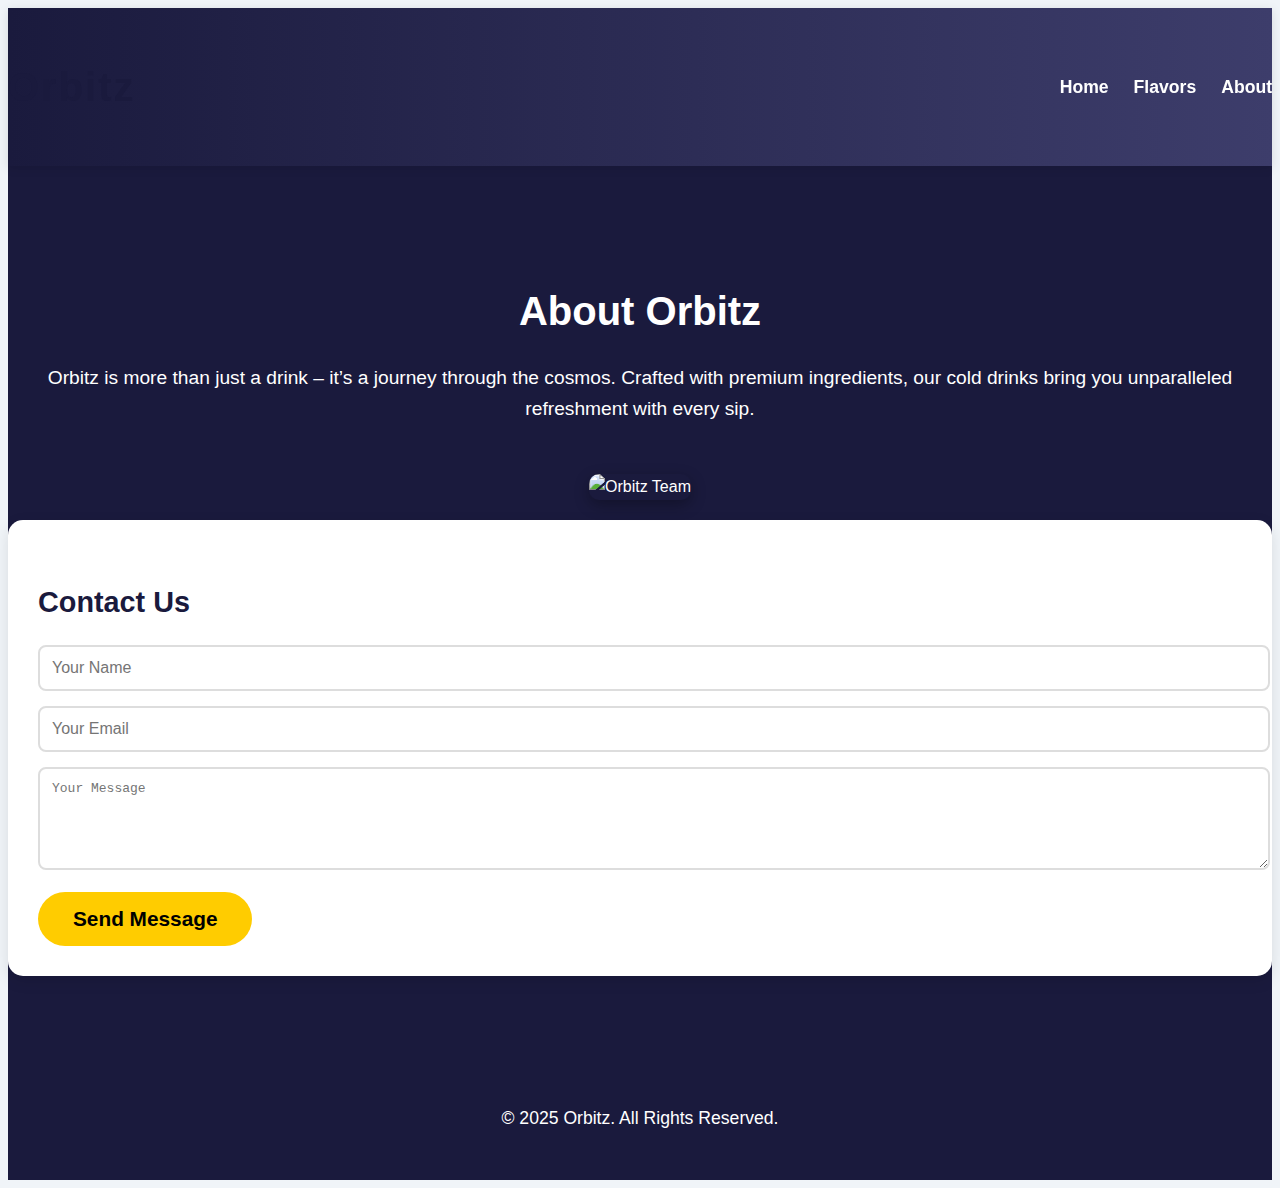
==== about.html @ 94efc034 "Wrote the styles.css" ====
<!DOCTYPE html>
<html lang="en">
<head>
    <meta charset="UTF-8">
    <meta name="viewport" content="width=device-width, initial-scale=1.0">
    <title>Orbitz - About</title>
    <link rel="stylesheet" href="css/grid.css">
    <link rel="stylesheet" href="css/styles.css">
</head>
<body>
    <header class="header">
        <div class="grid-con">
            <nav class="navbar col-span-full m-col-span-full l-col-span-full">
                <h1 class="logo">Orbitz</h1>
                <div class="burger-menu" id="burger-menu">
                    <span></span>
                    <span></span>
                    <span></span>
                </div>
                <ul class="nav-links" id="nav-links">
                    <li><a href="index.html">Home</a></li>
                    <li><a href="flavors.html">Flavors</a></li>
                    <li><a href="about.html">About</a></li>
                </ul>
            </nav>
        </div>
    </header>

    <section id="about" class="about">
        <div class="grid-con">
            <h2 class="col-span-full m-col-span-full l-col-span-full">About Orbitz</h2>
            <p class="col-span-full m-col-span-6 l-col-span-6">Orbitz is more than just a drink – it’s a journey through the cosmos. Crafted with premium ingredients, our cold drinks bring you unparalleled refreshment with every sip.</p>
            <img src="about-img.jpg" alt="Orbitz Team" class="col-span-full m-col-span-6 l-col-span-6 fade-in">
            <div class="contact-form col-span-full m-col-span-6 l-col-span-6">
                <h3>Contact Us</h3>
                <form>
                    <input type="text" placeholder="Your Name" required>
                    <input type="email" placeholder="Your Email" required>
                    <textarea placeholder="Your Message" rows="5" required></textarea>
                    <button type="submit" class="cta-btn">Send Message</button>
                </form>
            </div>
        </div>
    </section>

    <footer class="footer">
        <div class="grid-con">
            <p class="col-span-full m-col-span-full l-col-span-full">© 2025 Orbitz. All Rights Reserved.</p>
        </div>
    </footer>

    <script src="js/script.js"></script>
</body>
</html>
---- css/styles.css ----
body {
    font-family: 'Poppins', Arial, sans-serif;
    background-color: #f0f4f8;
    color: #333;
    line-height: 1.6;
}

h1, h2, h3 {
    color: #1a1a3d;
    font-weight: 700;
}

/* Header */
.header {
    background: linear-gradient(90deg, #1a1a3d, #3d3d6b);
    color: white;
    padding: 20px 0;
    position: sticky;
    top: 0;
    z-index: 100;
    box-shadow: 0 2px 10px rgba(0, 0, 0, 0.1);
}

.navbar {
    display: flex;
    justify-content: space-between;
    align-items: center;
}

.logo {
    font-size: 2.5em;
    font-weight: 800;
    letter-spacing: 2px;
}

.nav-links {
    list-style: none;
    display: flex;
    gap: 25px;
    margin: 0;
    padding: 0;
}

.nav-links a {
    color: white;
    text-decoration: none;
    font-weight: 600;
    font-size: 1.1em;
    transition: color 0.3s;
}

.nav-links a:hover {
    color: #ffcc00;
}

.burger-menu {
    display: none;
    flex-direction: column;
    cursor: pointer;
}

.burger-menu span {
    width: 30px;
    height: 4px;
    background-color: white;
    margin: 3px 0;
    transition: 0.3s;
}

/* Hero Section */
.hero {
    background: url('cosmic-bg.jpg') no-repeat center/cover;
    min-height: 85vh;
    display: flex;
    align-items: center;
    text-align: center;
    padding: 40px 0;
}

.hero-text h1 {
    font-size: 4em;
    animation: fadeIn 2s ease-in;
    text-shadow: 2px 2px 5px rgba(0, 0, 0, 0.3);
}

.hero-text p {
    font-size: 1.5em;
    margin: 25px 0;
    color: #fff;
    text-shadow: 1px 1px 3px rgba(0, 0, 0, 0.2);
}

.cta-btn {
    padding: 15px 35px;
    background-color: #ffcc00;
    border: none;
    border-radius: 30px;
    font-size: 1.3em;
    font-weight: 600;
    cursor: pointer;
    transition: transform 0.3s, background-color 0.3s;
}

.cta-btn:hover {
    transform: scale(1.05);
    background-color: #e6b800;
}

.hero-img img {
    animation: bounce 3s infinite;
    border-radius: 15px;
    box-shadow: 0 5px 15px rgba(0, 0, 0, 0.2);
}

/* Products Section */
.products {
    padding: 80px 0;
    text-align: center;
    background-color: #fff;
}

.product-card {
    background: #f9f9f9;
    padding: 25px;
    border-radius: 15px;
    box-shadow: 0 5px 15px rgba(0, 0, 0, 0.1);
    margin-bottom: 30px;
    transition: transform 0.3s;
}

.product-card:hover {
    transform: translateY(-10px);
}

.product-card img {
    animation: spin 10s infinite linear;
    margin-bottom: 15px;
}

.product-card h3 {
    font-size: 1.5em;
    margin-bottom: 10px;
}

.product-card p {
    font-size: 1.1em;
    color: #666;
}

/* About Section */
.about {
    background-color: #1a1a3d;
    color: white;
    padding: 80px 0;
    text-align: center;
}

.about h2 {
    color: #fff;
    font-size: 2.5em;
    margin-bottom: 20px;
}

.about p {
    font-size: 1.2em;
    margin-bottom: 30px;
}

.about img {
    margin: 20px 0;
    border-radius: 10px;
    box-shadow: 0 5px 15px rgba(0, 0, 0, 0.3);
}

/* Contact Form */
.contact-form {
    text-align: left;
    background: #fff;
    padding: 30px;
    border-radius: 15px;
    box-shadow: 0 5px 15px rgba(0, 0, 0, 0.1);
}

.contact-form h3 {
    font-size: 1.8em;
    margin-bottom: 20px;
    color: #1a1a3d;
}

.contact-form input,
.contact-form textarea {
    width: 100%;
    padding: 12px;
    margin-bottom: 15px;
    border: 2px solid #ddd;
    border-radius: 8px;
    font-size: 1em;
    transition: border-color 0.3s;
}

.contact-form input:focus,
.contact-form textarea:focus {
    border-color: #ffcc00;
    outline: none;
}

.contact-form textarea {
    resize: vertical;
}

/* Interactive Section */
.interactive {
    padding: 80px 0;
    text-align: center;
    background-color: #fff;
}

.interactive h2 {
    font-size: 2.5em;
    margin-bottom: 30px;
}

.mix-btn {
    padding: 12px 25px;
    margin: 10px;
    background-color: #3d3d6b;
    color: white;
    border: none;
    border-radius: 8px;
    font-size: 1.1em;
    cursor: pointer;
    transition: background-color 0.3s;
}

.mix-btn:hover {
    background-color: #ffcc00;
    color: #1a1a3d;
}

.mix-result {
    margin-top: 25px;
    font-size: 1.5em;
    color: #ffcc00;
    font-weight: 600;
    animation: fadeIn 1s ease-in;
}

/* Footer */
.footer {
    background-color: #1a1a3d;
    color: white;
    text-align: center;
    padding: 30px 0;
    font-size: 1.1em;
}

/* Keyframe Animations */
@keyframes fadeIn {
    from { opacity: 0; }
    to { opacity: 1; }
}

@keyframes bounce {
    0%, 20%, 50%, 80%, 100% { transform: translateY(0); }
    40% { transform: translateY(-30px); }
    60% { transform: translateY(-15px); }
}

@keyframes spin {
    from { transform: rotate(0deg); }
    to { transform: rotate(360deg); }
}

/* Responsive Adjustments */
@media screen and (max-width: 767px) {
    .burger-menu {
        display: flex;
    }

    .nav-links {
        display: none;
        flex-direction: column;
        width: 100%;
        position: absolute;
        top: 70px;
        left: 0;
        background-color: #1a1a3d;
        padding: 20px 0;
    }

    .nav-links.active {
        display: flex;
    }

    .hero-text h1 {
        font-size: 2.5em;
    }

    .hero-text p {
        font-size: 1.2em;
    }

    .hero {
        min-height: 60vh;
    }

    .mix-btn {
        display: block;
        width: 100%;
        margin: 10px 0;
    }

    .mix-result {
        font-size: 1.2em;
    }

    .products, .interactive, .about {
        padding: 50px 0;
    }
}

@media screen and (max-width: 480px) {
    .hero-text h1 {
        font-size: 1.8em;
    }

    .hero-text p {
        font-size: 1em;
    }

    .cta-btn {
        padding: 10px 20px;
        font-size: 1em;
    }

    .product-card h3 {
        font-size: 1.3em;
    }

    .product-card p {
        font-size: 1em;
    }

    .contact-form h3 {
        font-size: 1.5em;
    }
}
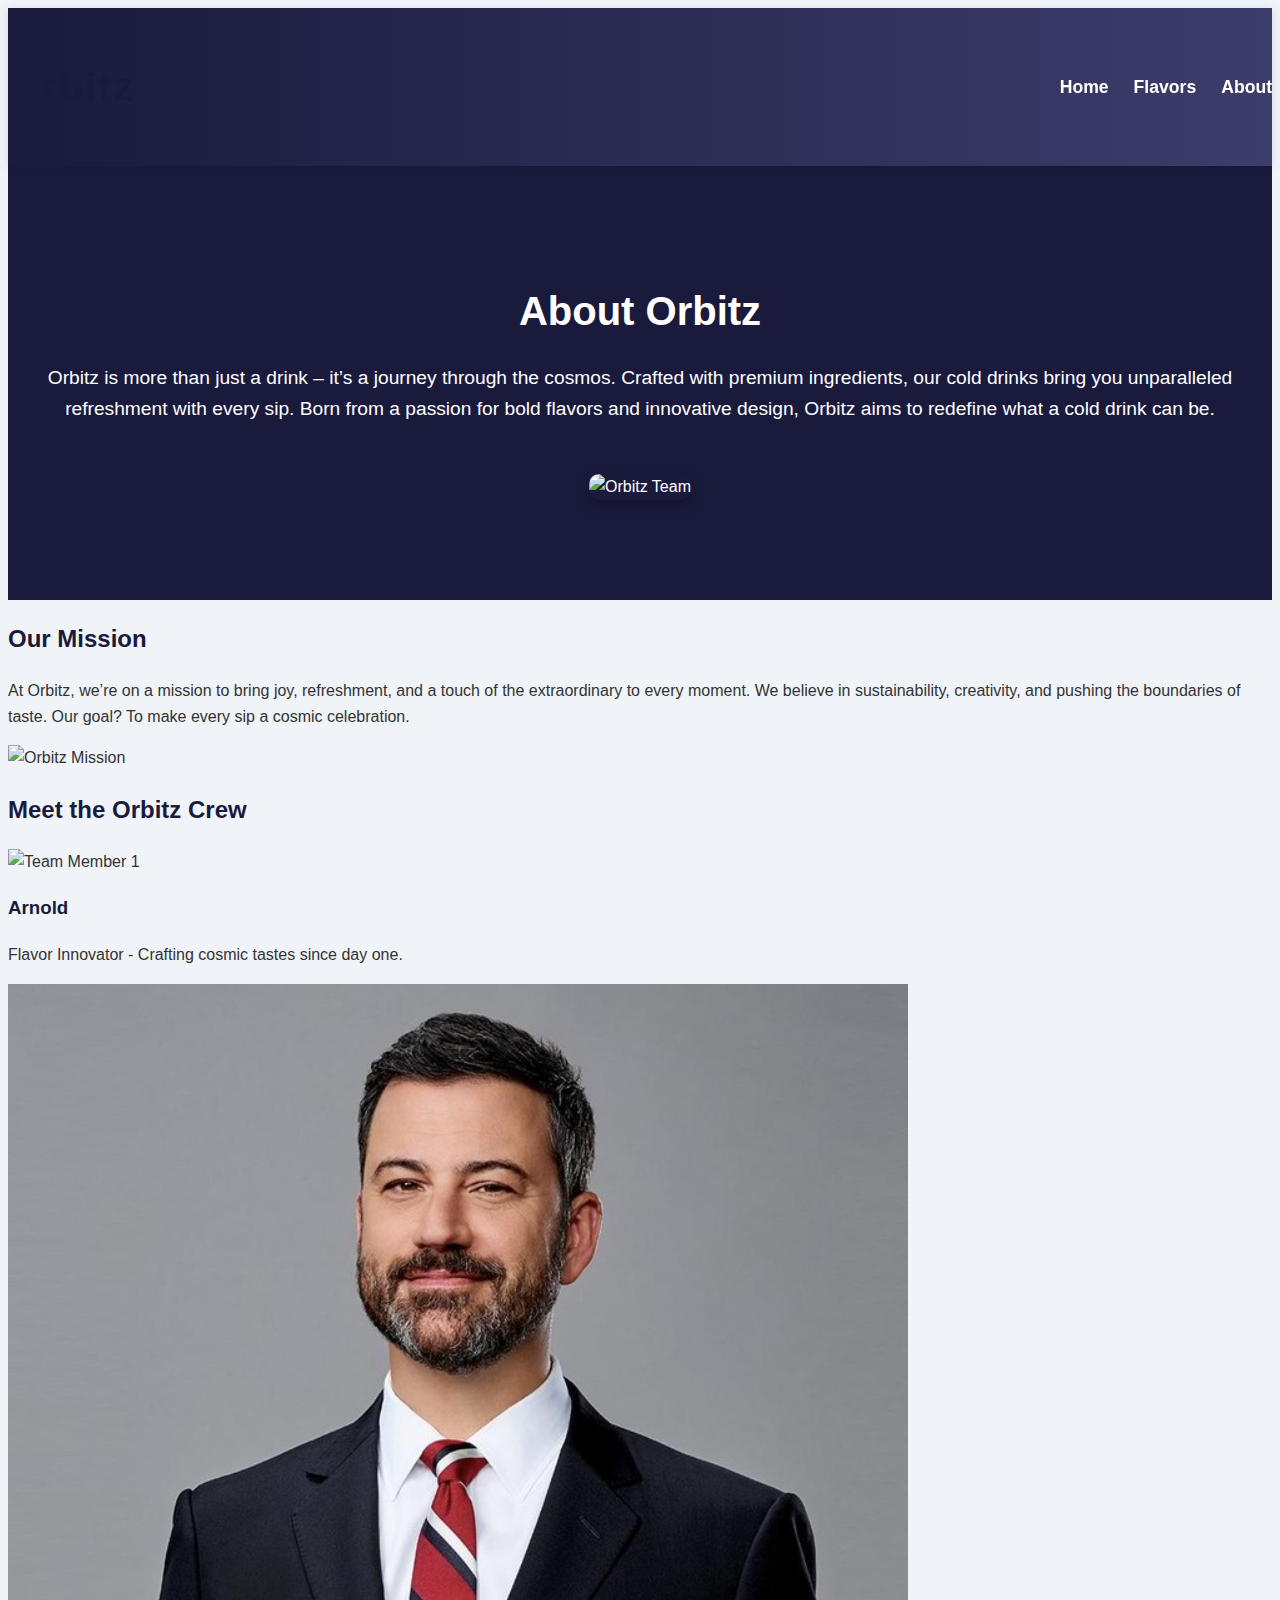
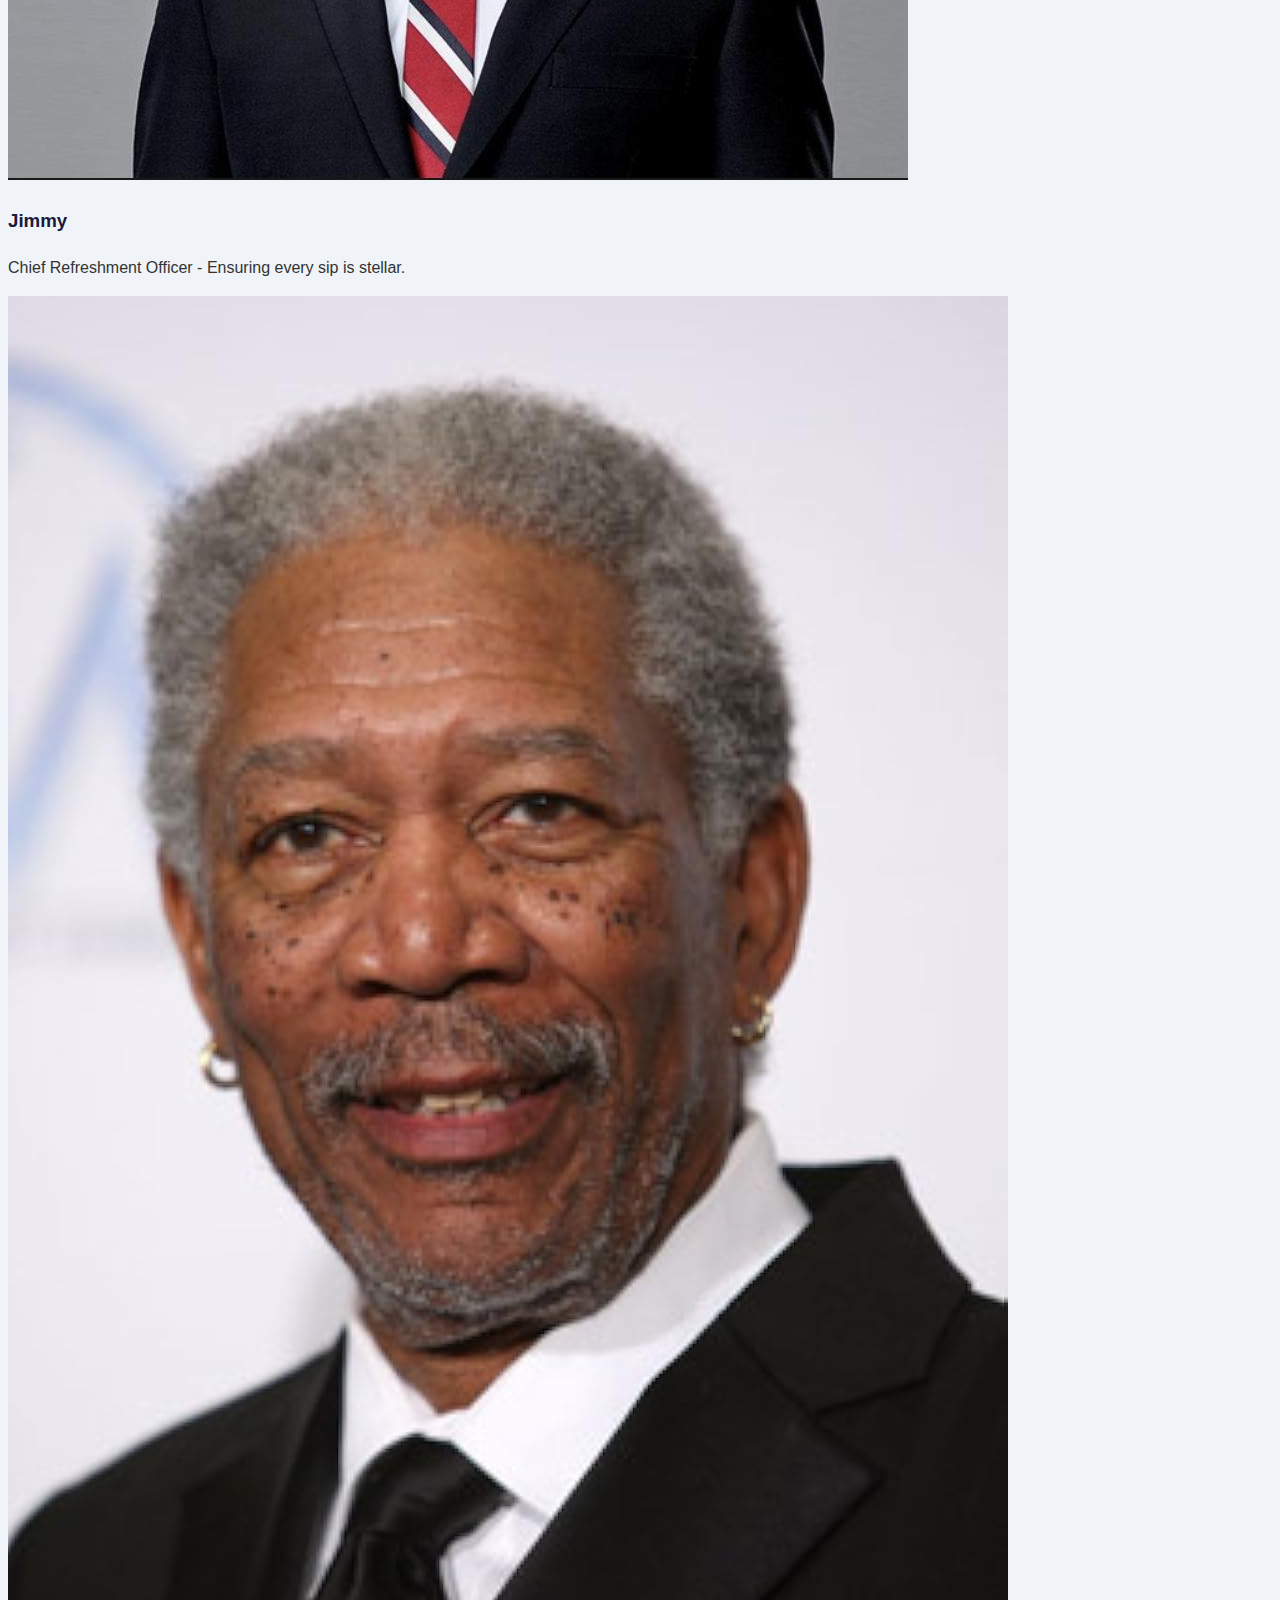
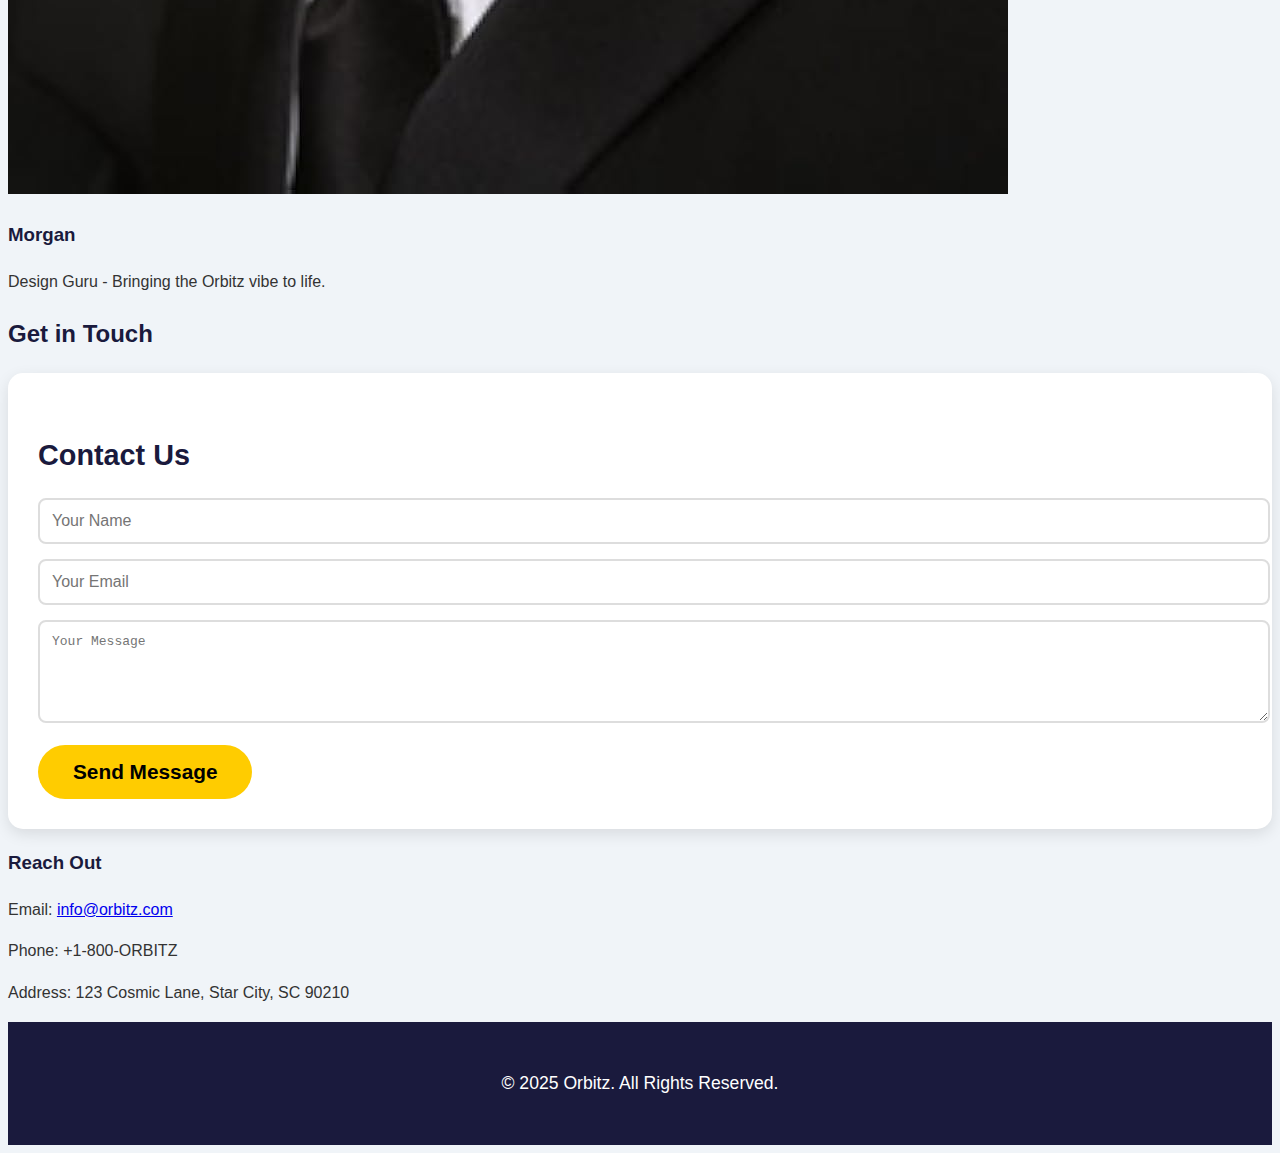
==== commit dabc4c2a: "Added the images to the img folder" ====
--- a/about.html
+++ b/about.html
@@ -29,9 +29,46 @@
     <section id="about" class="about">
         <div class="grid-con">
             <h2 class="col-span-full m-col-span-full l-col-span-full">About Orbitz</h2>
-            <p class="col-span-full m-col-span-6 l-col-span-6">Orbitz is more than just a drink – it’s a journey through the cosmos. Crafted with premium ingredients, our cold drinks bring you unparalleled refreshment with every sip.</p>
+            <p class="col-span-full m-col-span-8 l-col-span-8 m-col-start-3 l-col-start-3">Orbitz is more than just a drink – it’s a journey through the cosmos. Crafted with premium ingredients, our cold drinks bring you unparalleled refreshment with every sip. Born from a passion for bold flavors and innovative design, Orbitz aims to redefine what a cold drink can be.</p>
             <img src="about-img.jpg" alt="Orbitz Team" class="col-span-full m-col-span-6 l-col-span-6 fade-in">
-            <div class="contact-form col-span-full m-col-span-6 l-col-span-6">
+        </div>
+    </section>
+
+    <section class="mission">
+        <div class="grid-con">
+            <h2 class="col-span-full m-col-span-full l-col-span-full">Our Mission</h2>
+            <p class="col-span-full m-col-span-8 l-col-span-8 m-col-start-3 l-col-start-3">At Orbitz, we’re on a mission to bring joy, refreshment, and a touch of the extraordinary to every moment. We believe in sustainability, creativity, and pushing the boundaries of taste. Our goal? To make every sip a cosmic celebration.</p>
+            <div class="mission-img col-span-full m-col-span-6 l-col-span-6">
+                <img src="mission-img.jpg" alt="Orbitz Mission" class="fade-in">
+            </div>
+        </div>
+    </section>
+
+    <section class="team">
+        <div class="grid-con">
+            <h2 class="col-span-full m-col-span-full l-col-span-full">Meet the Orbitz Crew</h2>
+            <div class="team-member col-span-4 m-col-span-4 l-col-span-4">
+                <img src="images/Arnold.jpg" alt="Team Member 1" class="spin">
+                <h3>Arnold</h3>
+                <p>Flavor Innovator - Crafting cosmic tastes since day one.</p>
+            </div>
+            <div class="team-member col-span-4 m-col-span-4 l-col-span-4">
+                <img src="images/Jimmy_Kimmel.jpg" alt="Team Member 2" class="spin">
+                <h3>Jimmy</h3>
+                <p>Chief Refreshment Officer - Ensuring every sip is stellar.</p>
+            </div>
+            <div class="team-member col-span-4 m-col-span-4 l-col-span-4">
+                <img src="images/Morgan_Freeman.jpg" alt="Team Member 3" class="spin">
+                <h3>Morgan</h3>
+                <p>Design Guru - Bringing the Orbitz vibe to life.</p>
+            </div>
+        </div>
+    </section>
+
+    <section class="contact">
+        <div class="grid-con">
+            <h2 class="col-span-full m-col-span-full l-col-span-full">Get in Touch</h2>
+            <div class="contact-form col-span-full m-col-span-6 l-col-span-6 m-col-start-4 l-col-start-4">
                 <h3>Contact Us</h3>
                 <form>
                     <input type="text" placeholder="Your Name" required>
@@ -39,6 +76,12 @@
                     <textarea placeholder="Your Message" rows="5" required></textarea>
                     <button type="submit" class="cta-btn">Send Message</button>
                 </form>
+            </div>
+            <div class="contact-info col-span-full m-col-span-6 l-col-span-6">
+                <h3>Reach Out</h3>
+                <p>Email: <a href="mailto:info@orbitz.com">info@orbitz.com</a></p>
+                <p>Phone: +1-800-ORBITZ</p>
+                <p>Address: 123 Cosmic Lane, Star City, SC 90210</p>
             </div>
         </div>
     </section>
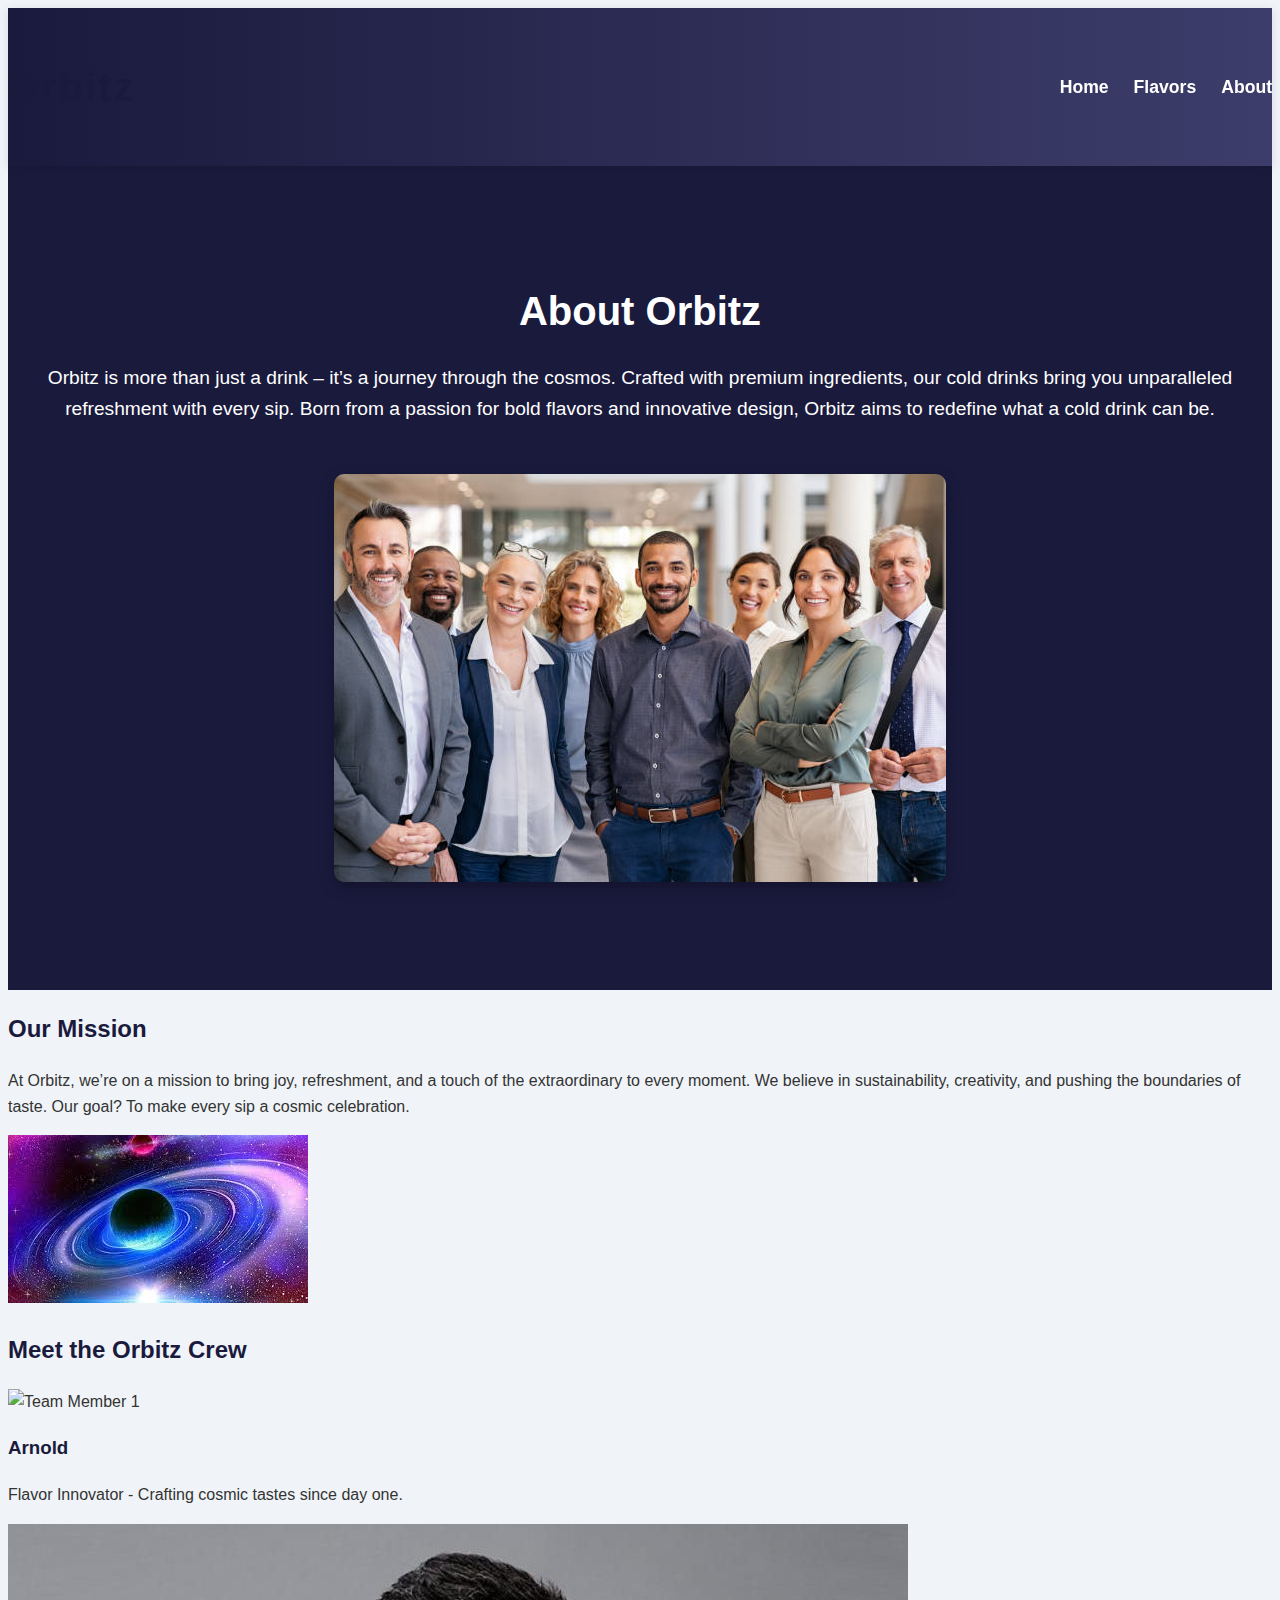
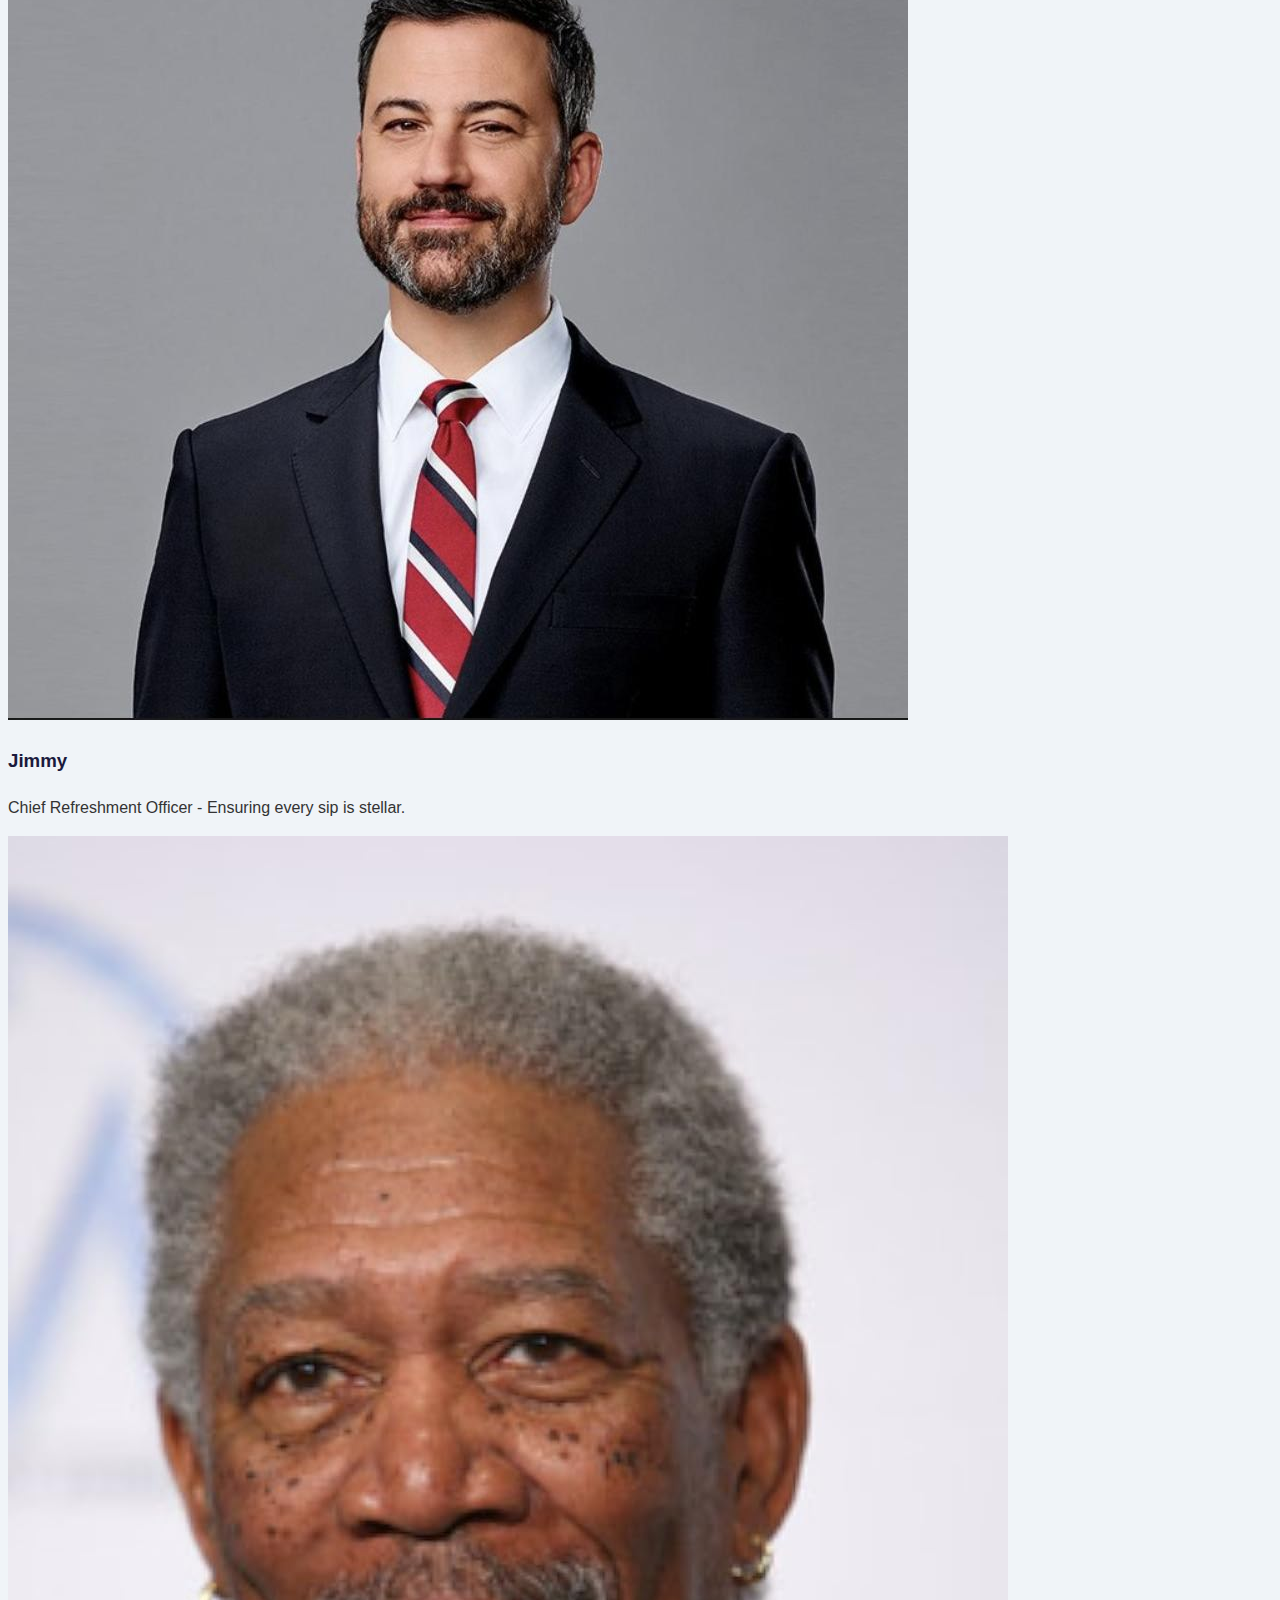
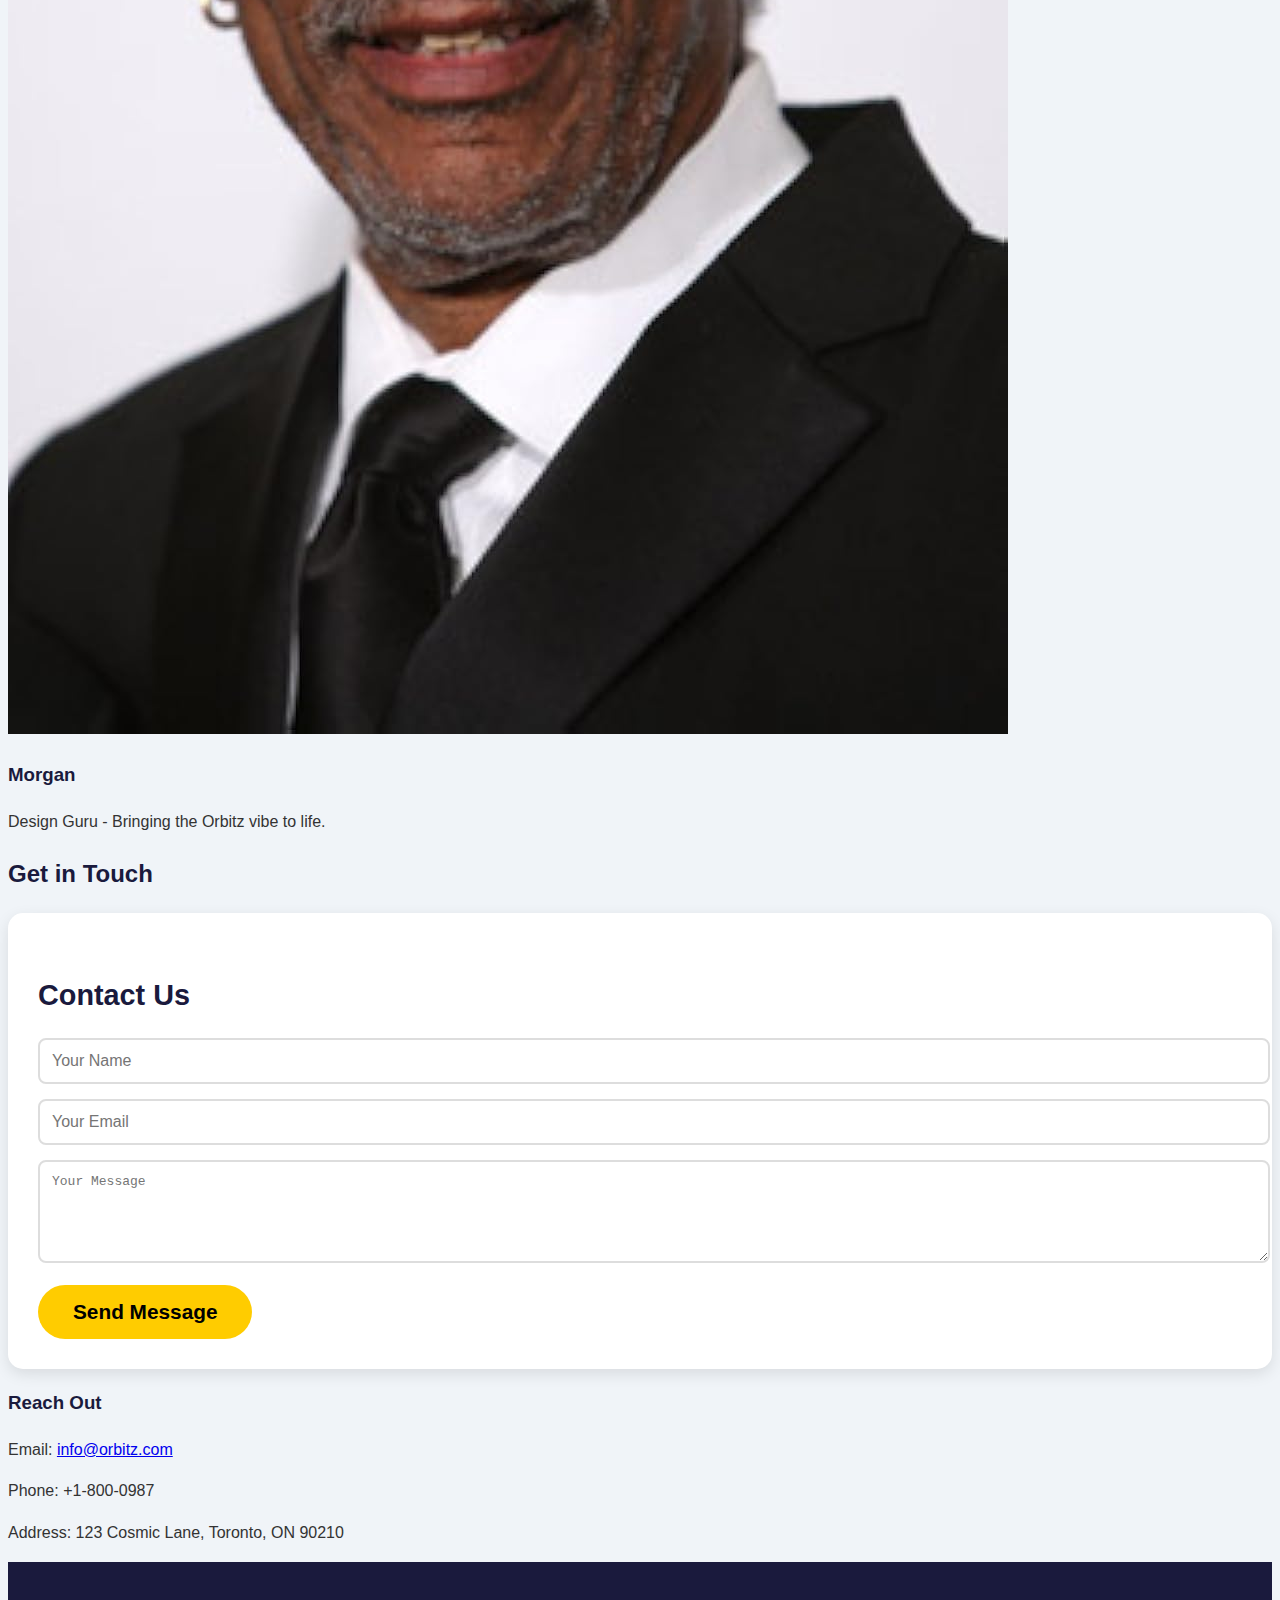
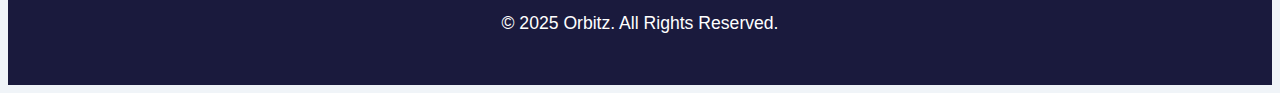
==== commit 6a94088c: "Added the images to the about page" ====
--- a/about.html
+++ b/about.html
@@ -30,7 +30,7 @@
         <div class="grid-con">
             <h2 class="col-span-full m-col-span-full l-col-span-full">About Orbitz</h2>
             <p class="col-span-full m-col-span-8 l-col-span-8 m-col-start-3 l-col-start-3">Orbitz is more than just a drink – it’s a journey through the cosmos. Crafted with premium ingredients, our cold drinks bring you unparalleled refreshment with every sip. Born from a passion for bold flavors and innovative design, Orbitz aims to redefine what a cold drink can be.</p>
-            <img src="about-img.jpg" alt="Orbitz Team" class="col-span-full m-col-span-6 l-col-span-6 fade-in">
+            <img src="images/Team.jpg" alt="Orbitz Team" class="col-span-full m-col-span-6 l-col-span-6 fade-in">
         </div>
     </section>
 
@@ -39,7 +39,7 @@
             <h2 class="col-span-full m-col-span-full l-col-span-full">Our Mission</h2>
             <p class="col-span-full m-col-span-8 l-col-span-8 m-col-start-3 l-col-start-3">At Orbitz, we’re on a mission to bring joy, refreshment, and a touch of the extraordinary to every moment. We believe in sustainability, creativity, and pushing the boundaries of taste. Our goal? To make every sip a cosmic celebration.</p>
             <div class="mission-img col-span-full m-col-span-6 l-col-span-6">
-                <img src="mission-img.jpg" alt="Orbitz Mission" class="fade-in">
+                <img src="images/Cosmic.jpeg" alt="Orbitz Mission" class="fade-in">
             </div>
         </div>
     </section>
@@ -79,9 +79,9 @@
             </div>
             <div class="contact-info col-span-full m-col-span-6 l-col-span-6">
                 <h3>Reach Out</h3>
-                <p>Email: <a href="mailto:info@orbitz.com">info@orbitz.com</a></p>
-                <p>Phone: +1-800-ORBITZ</p>
-                <p>Address: 123 Cosmic Lane, Star City, SC 90210</p>
+                <p>Email: <a href="orbitzflaor@hotmail.com">info@orbitz.com</a></p>
+                <p>Phone: +1-800-0987</p>
+                <p>Address: 123 Cosmic Lane, Toronto, ON 90210</p>
             </div>
         </div>
     </section>
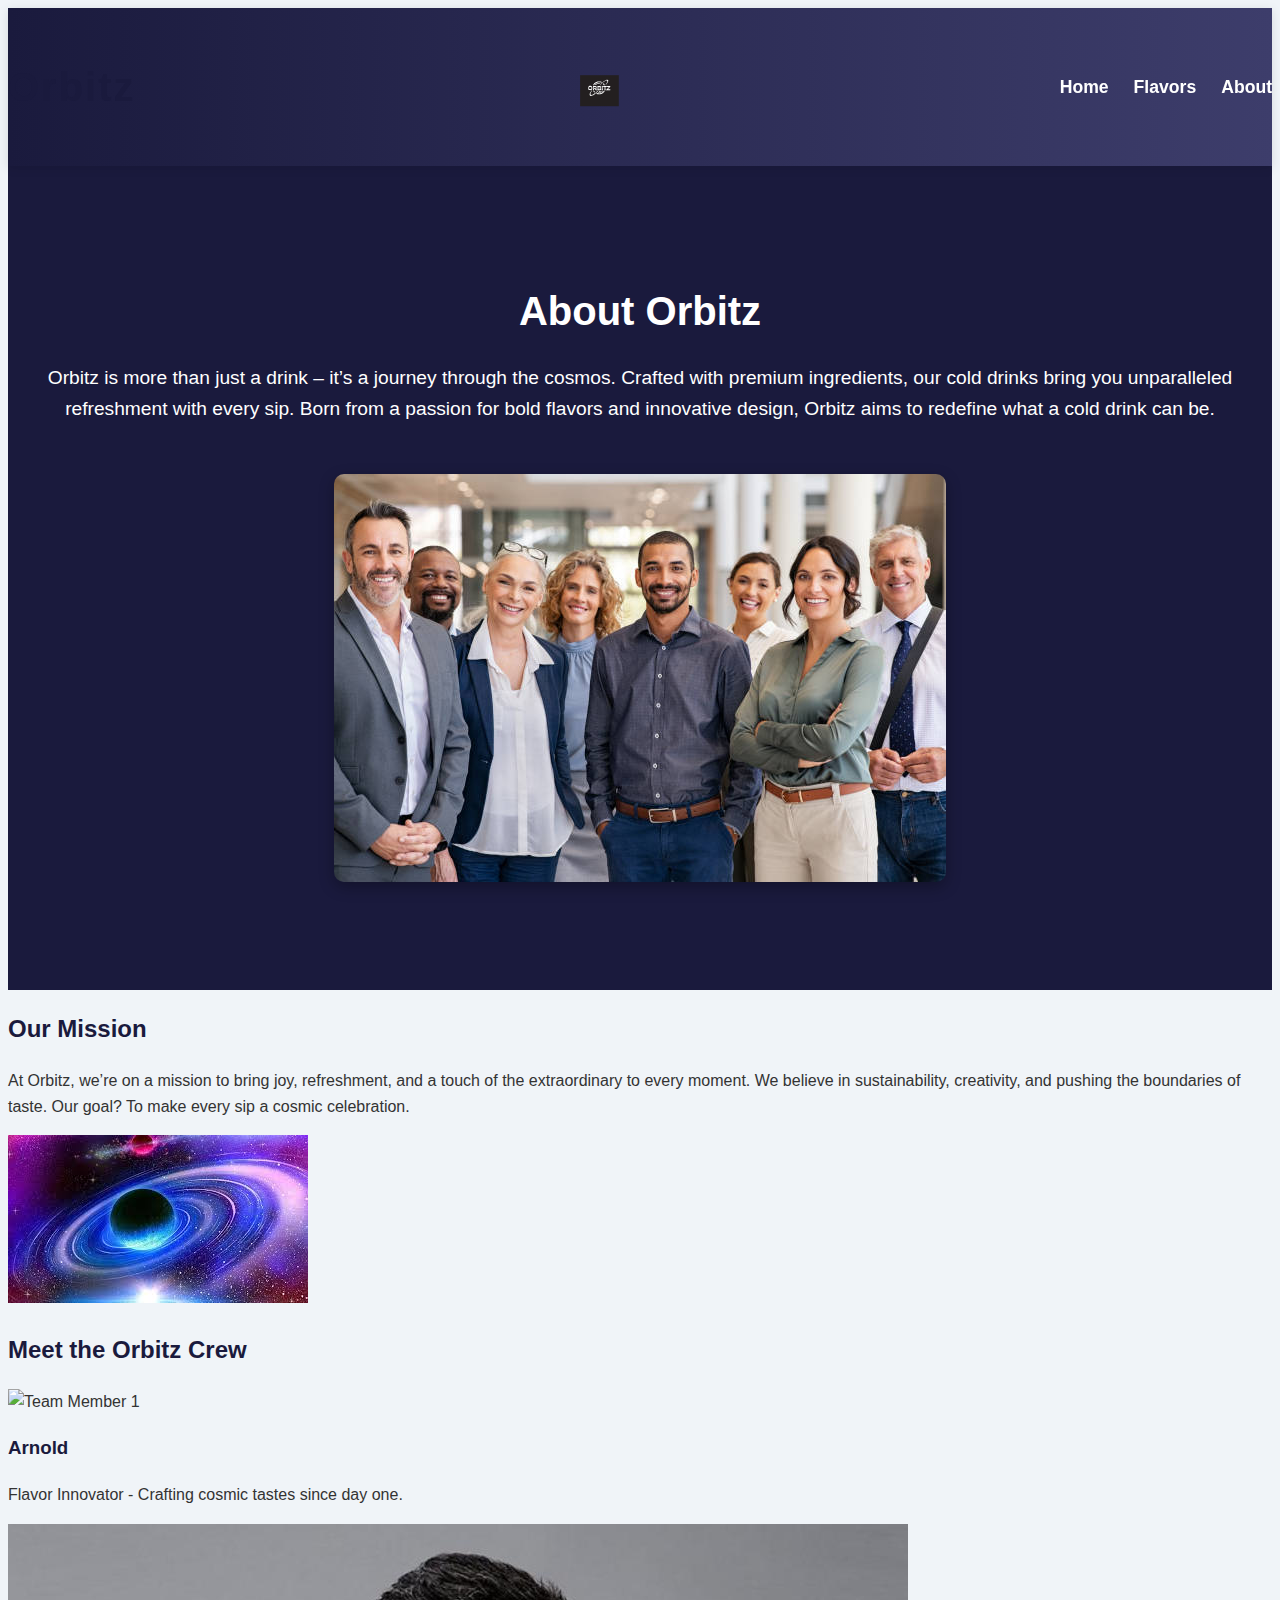
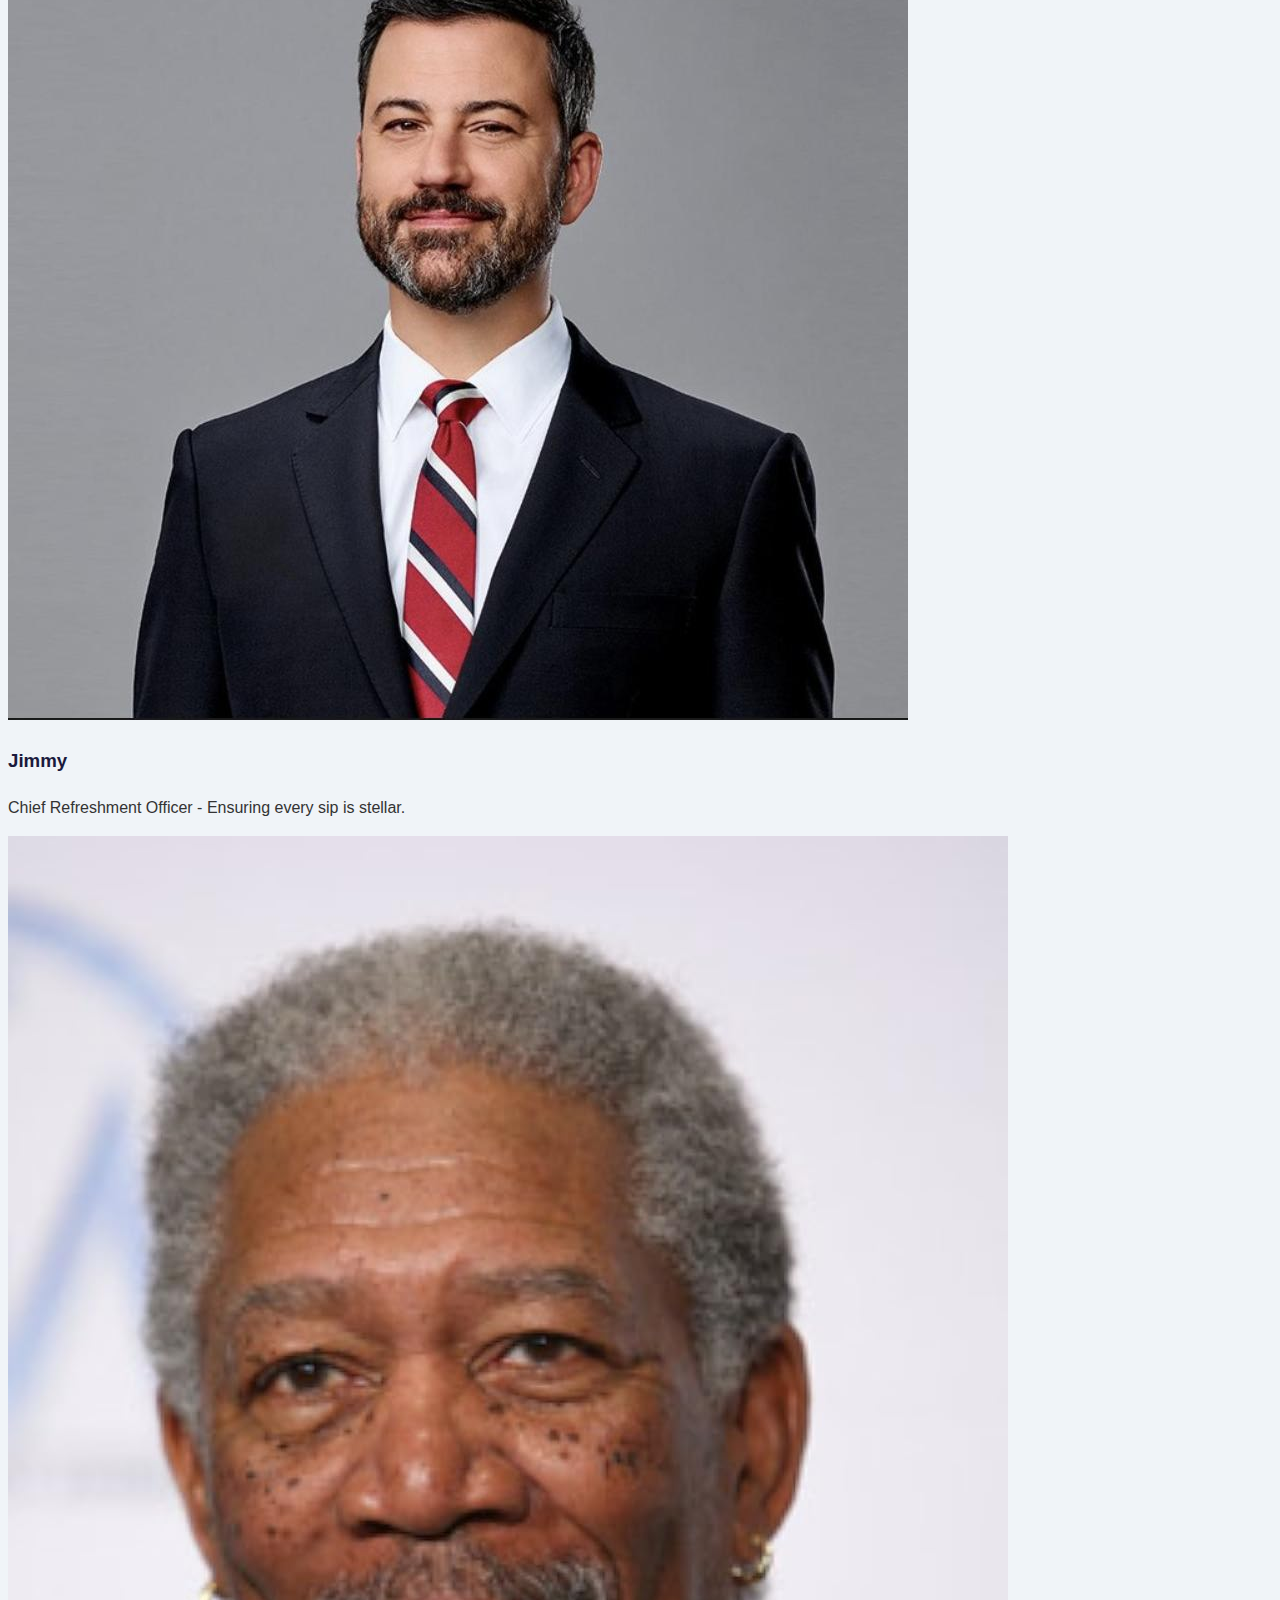
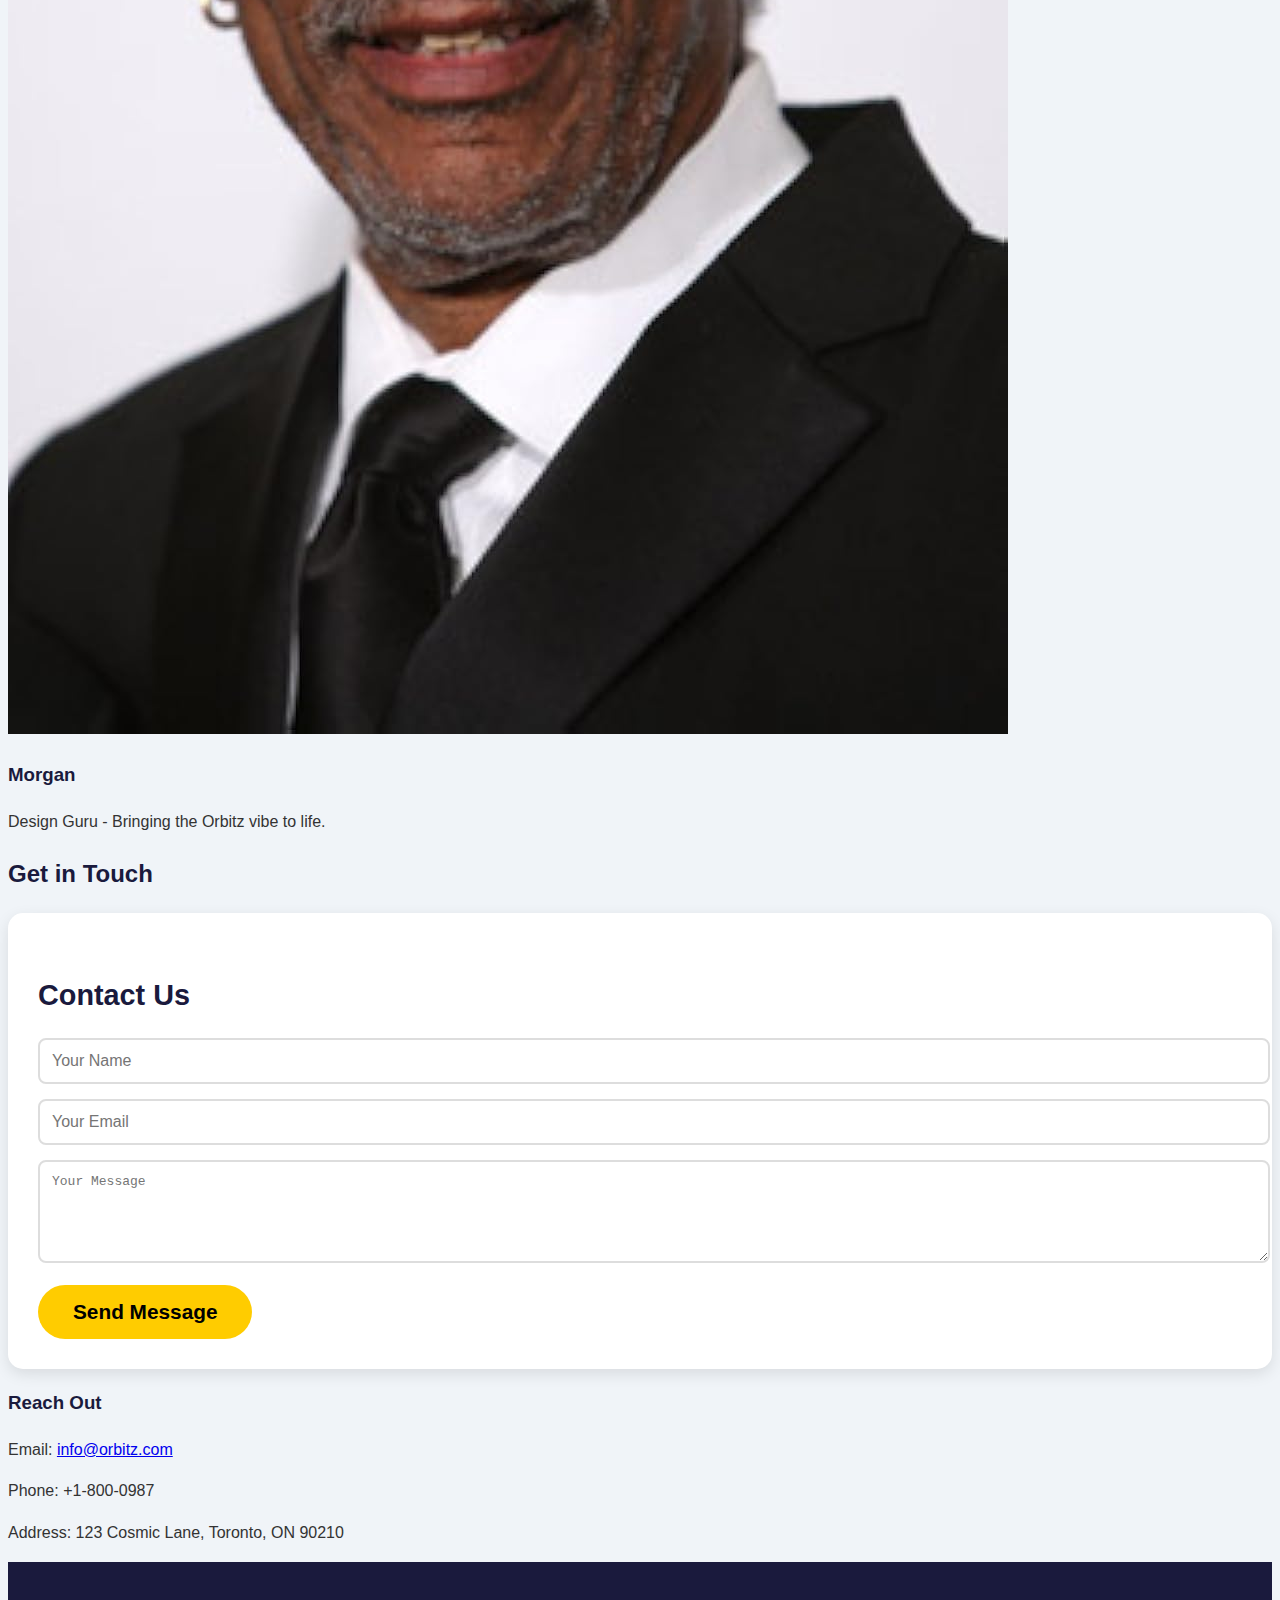
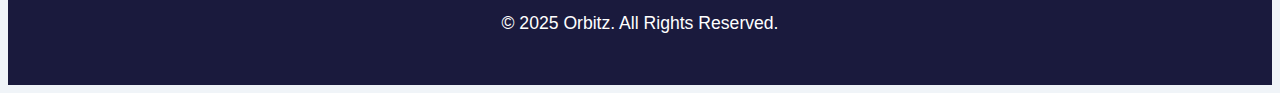
==== commit e5aefde1: "Merge pull request #13 from Daljitsingh05/dev.DS.style" ====
--- a/about.html
+++ b/about.html
@@ -12,6 +12,7 @@
         <div class="grid-con">
             <nav class="navbar col-span-full m-col-span-full l-col-span-full">
                 <h1 class="logo">Orbitz</h1>
+                <img src="images/FIP LOGO 1.svg" alt="Logo" width="50" height="50">
                 <div class="burger-menu" id="burger-menu">
                     <span></span>
                     <span></span>
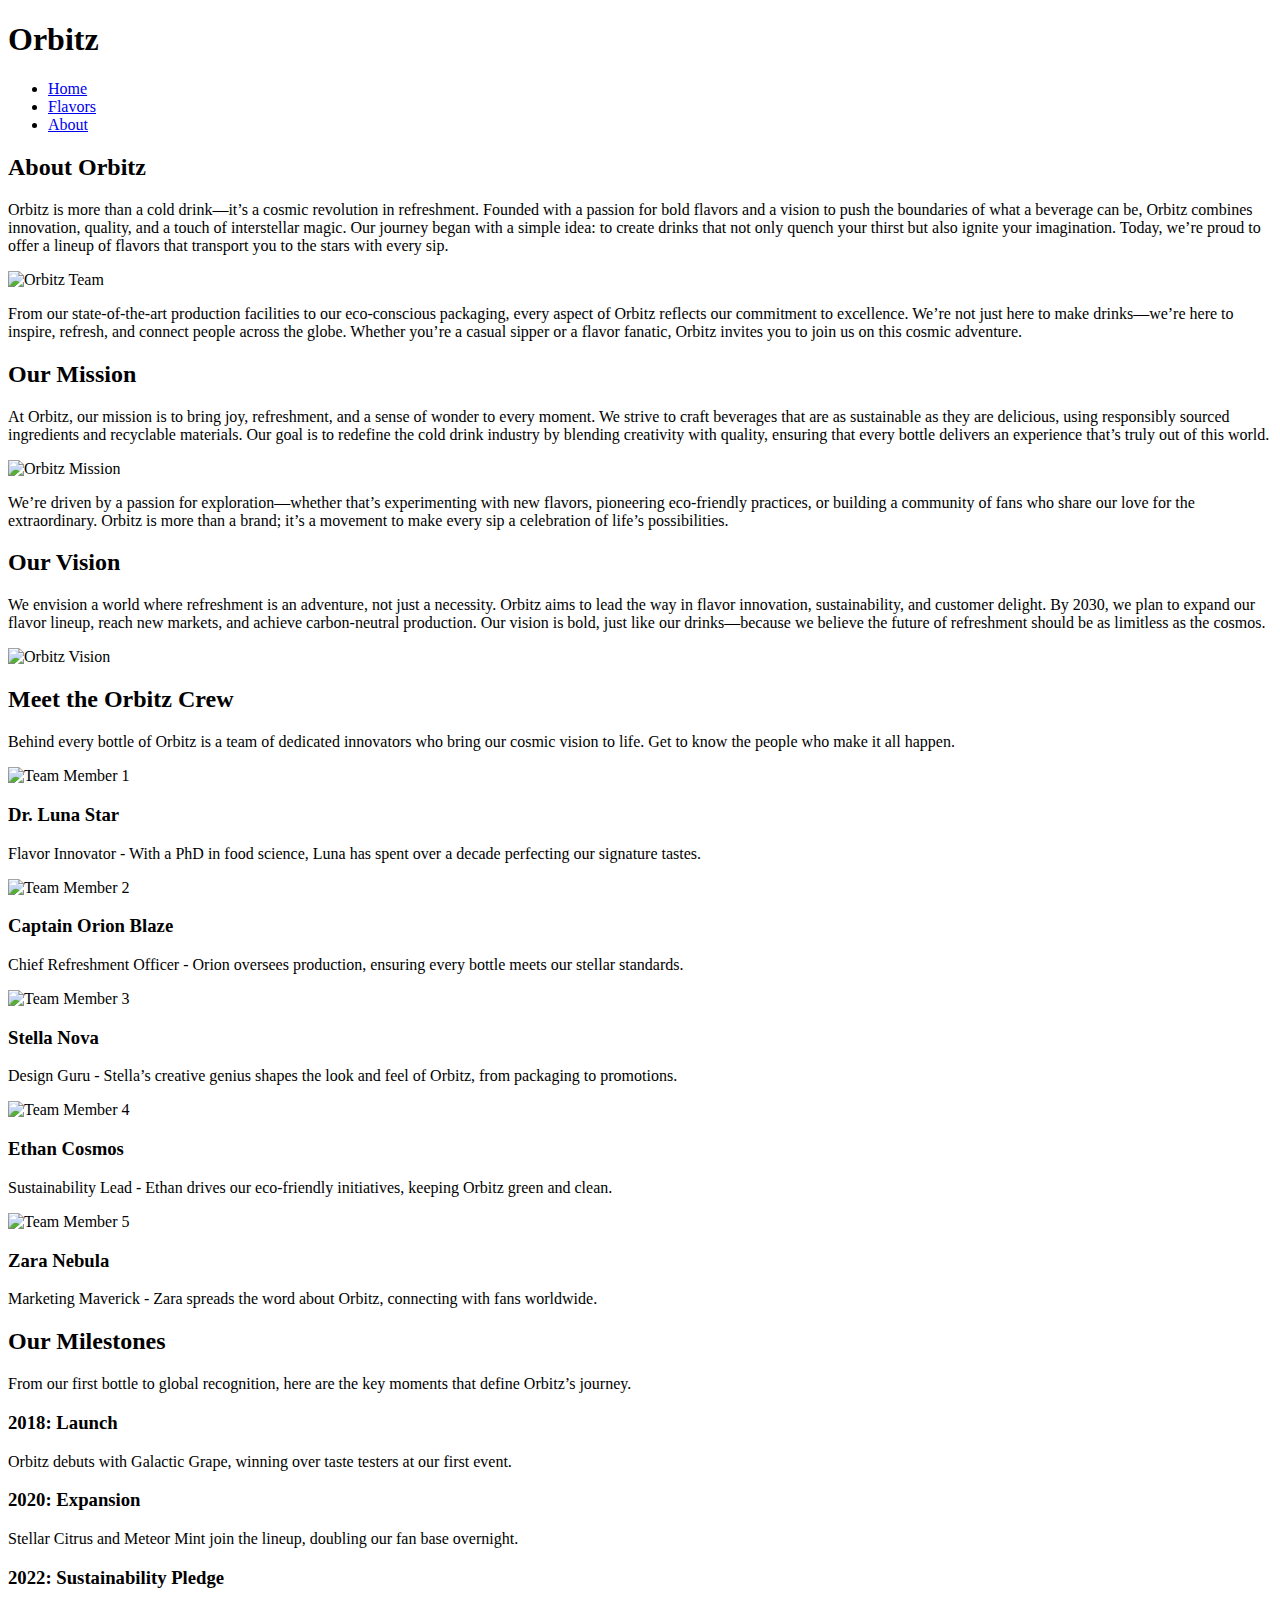
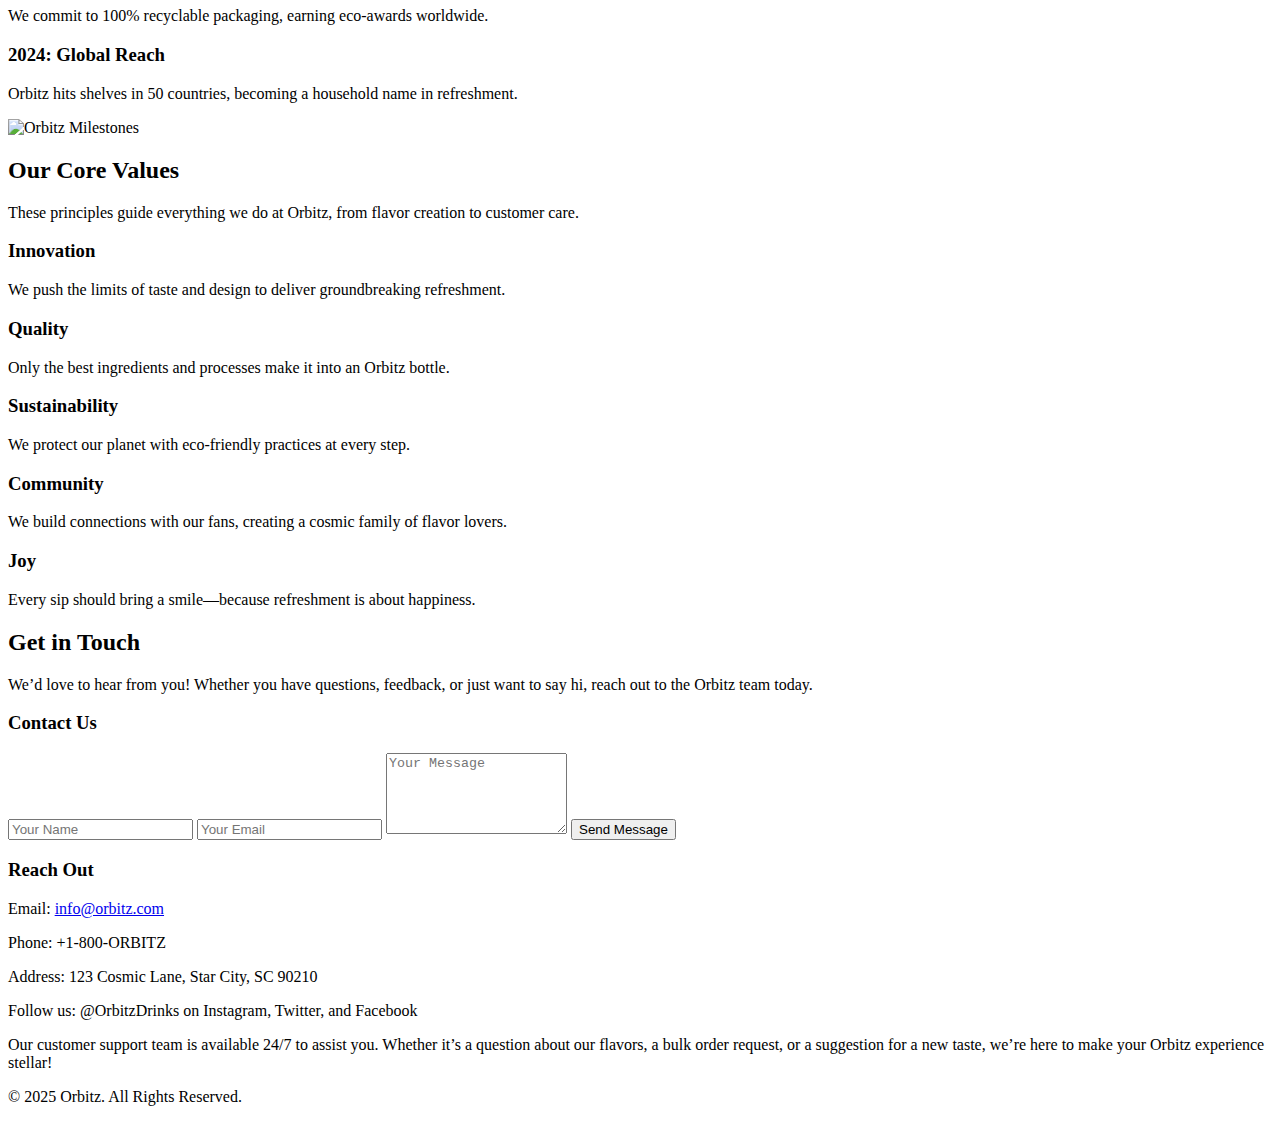
==== commit 60801a72: "Update about.html" ====
--- a/about.html
+++ b/about.html
@@ -4,15 +4,14 @@
     <meta charset="UTF-8">
     <meta name="viewport" content="width=device-width, initial-scale=1.0">
     <title>Orbitz - About</title>
-    <link rel="stylesheet" href="css/grid.css">
-    <link rel="stylesheet" href="css/styles.css">
+    <link rel="stylesheet" href="grid.css">
+    <link rel="stylesheet" href="styles.css">
 </head>
 <body>
     <header class="header">
         <div class="grid-con">
             <nav class="navbar col-span-full m-col-span-full l-col-span-full">
                 <h1 class="logo">Orbitz</h1>
-                <img src="images/FIP LOGO 1.svg" alt="Logo" width="50" height="50">
                 <div class="burger-menu" id="burger-menu">
                     <span></span>
                     <span></span>
@@ -30,17 +29,29 @@
     <section id="about" class="about">
         <div class="grid-con">
             <h2 class="col-span-full m-col-span-full l-col-span-full">About Orbitz</h2>
-            <p class="col-span-full m-col-span-8 l-col-span-8 m-col-start-3 l-col-start-3">Orbitz is more than just a drink – it’s a journey through the cosmos. Crafted with premium ingredients, our cold drinks bring you unparalleled refreshment with every sip. Born from a passion for bold flavors and innovative design, Orbitz aims to redefine what a cold drink can be.</p>
-            <img src="images/Team.jpg" alt="Orbitz Team" class="col-span-full m-col-span-6 l-col-span-6 fade-in">
+            <p class="col-span-full m-col-span-8 l-col-span-8 m-col-start-3 l-col-start-3">Orbitz is more than a cold drink—it’s a cosmic revolution in refreshment. Founded with a passion for bold flavors and a vision to push the boundaries of what a beverage can be, Orbitz combines innovation, quality, and a touch of interstellar magic. Our journey began with a simple idea: to create drinks that not only quench your thirst but also ignite your imagination. Today, we’re proud to offer a lineup of flavors that transport you to the stars with every sip.</p>
+            <img src="about-img.jpg" alt="Orbitz Team" class="col-span-full m-col-span-6 l-col-span-6 fade-in">
+            <p class="col-span-full m-col-span-8 l-col-span-8 m-col-start-3 l-col-start-3">From our state-of-the-art production facilities to our eco-conscious packaging, every aspect of Orbitz reflects our commitment to excellence. We’re not just here to make drinks—we’re here to inspire, refresh, and connect people across the globe. Whether you’re a casual sipper or a flavor fanatic, Orbitz invites you to join us on this cosmic adventure.</p>
         </div>
     </section>
 
     <section class="mission">
         <div class="grid-con">
             <h2 class="col-span-full m-col-span-full l-col-span-full">Our Mission</h2>
-            <p class="col-span-full m-col-span-8 l-col-span-8 m-col-start-3 l-col-start-3">At Orbitz, we’re on a mission to bring joy, refreshment, and a touch of the extraordinary to every moment. We believe in sustainability, creativity, and pushing the boundaries of taste. Our goal? To make every sip a cosmic celebration.</p>
+            <p class="col-span-full m-col-span-8 l-col-span-8 m-col-start-3 l-col-start-3">At Orbitz, our mission is to bring joy, refreshment, and a sense of wonder to every moment. We strive to craft beverages that are as sustainable as they are delicious, using responsibly sourced ingredients and recyclable materials. Our goal is to redefine the cold drink industry by blending creativity with quality, ensuring that every bottle delivers an experience that’s truly out of this world.</p>
             <div class="mission-img col-span-full m-col-span-6 l-col-span-6">
-                <img src="images/Cosmic.jpeg" alt="Orbitz Mission" class="fade-in">
+                <img src="mission-img.jpg" alt="Orbitz Mission" class="fade-in">
+            </div>
+            <p class="col-span-full m-col-span-8 l-col-span-8 m-col-start-3 l-col-start-3">We’re driven by a passion for exploration—whether that’s experimenting with new flavors, pioneering eco-friendly practices, or building a community of fans who share our love for the extraordinary. Orbitz is more than a brand; it’s a movement to make every sip a celebration of life’s possibilities.</p>
+        </div>
+    </section>
+
+    <section class="vision">
+        <div class="grid-con">
+            <h2 class="col-span-full m-col-span-full l-col-span-full">Our Vision</h2>
+            <p class="col-span-full m-col-span-8 l-col-span-8 m-col-start-3 l-col-start-3">We envision a world where refreshment is an adventure, not just a necessity. Orbitz aims to lead the way in flavor innovation, sustainability, and customer delight. By 2030, we plan to expand our flavor lineup, reach new markets, and achieve carbon-neutral production. Our vision is bold, just like our drinks—because we believe the future of refreshment should be as limitless as the cosmos.</p>
+            <div class="vision-img col-span-full m-col-span-6 l-col-span-6">
+                <img src="vision-img.jpg" alt="Orbitz Vision" class="fade-in">
             </div>
         </div>
     </section>
@@ -48,20 +59,84 @@
     <section class="team">
         <div class="grid-con">
             <h2 class="col-span-full m-col-span-full l-col-span-full">Meet the Orbitz Crew</h2>
+            <p class="col-span-full m-col-span-8 l-col-span-8 m-col-start-3 l-col-start-3">Behind every bottle of Orbitz is a team of dedicated innovators who bring our cosmic vision to life. Get to know the people who make it all happen.</p>
             <div class="team-member col-span-4 m-col-span-4 l-col-span-4">
-                <img src="images/Arnold.jpg" alt="Team Member 1" class="spin">
-                <h3>Arnold</h3>
-                <p>Flavor Innovator - Crafting cosmic tastes since day one.</p>
+                <img src="team1.jpg" alt="Team Member 1" class="spin">
+                <h3>Dr. Luna Star</h3>
+                <p>Flavor Innovator - With a PhD in food science, Luna has spent over a decade perfecting our signature tastes.</p>
             </div>
             <div class="team-member col-span-4 m-col-span-4 l-col-span-4">
-                <img src="images/Jimmy_Kimmel.jpg" alt="Team Member 2" class="spin">
-                <h3>Jimmy</h3>
-                <p>Chief Refreshment Officer - Ensuring every sip is stellar.</p>
+                <img src="team2.jpg" alt="Team Member 2" class="spin">
+                <h3>Captain Orion Blaze</h3>
+                <p>Chief Refreshment Officer - Orion oversees production, ensuring every bottle meets our stellar standards.</p>
             </div>
             <div class="team-member col-span-4 m-col-span-4 l-col-span-4">
-                <img src="images/Morgan_Freeman.jpg" alt="Team Member 3" class="spin">
-                <h3>Morgan</h3>
-                <p>Design Guru - Bringing the Orbitz vibe to life.</p>
+                <img src="team3.jpg" alt="Team Member 3" class="spin">
+                <h3>Stella Nova</h3>
+                <p>Design Guru - Stella’s creative genius shapes the look and feel of Orbitz, from packaging to promotions.</p>
+            </div>
+            <div class="team-member col-span-4 m-col-span-4 l-col-span-4">
+                <img src="team4.jpg" alt="Team Member 4" class="spin">
+                <h3>Ethan Cosmos</h3>
+                <p>Sustainability Lead - Ethan drives our eco-friendly initiatives, keeping Orbitz green and clean.</p>
+            </div>
+            <div class="team-member col-span-4 m-col-span-4 l-col-span-4">
+                <img src="team5.jpg" alt="Team Member 5" class="spin">
+                <h3>Zara Nebula</h3>
+                <p>Marketing Maverick - Zara spreads the word about Orbitz, connecting with fans worldwide.</p>
+            </div>
+        </div>
+    </section>
+
+    <section class="milestones">
+        <div class="grid-con">
+            <h2 class="col-span-full m-col-span-full l-col-span-full">Our Milestones</h2>
+            <p class="col-span-full m-col-span-8 l-col-span-8 m-col-start-3 l-col-start-3">From our first bottle to global recognition, here are the key moments that define Orbitz’s journey.</p>
+            <div class="milestone col-span-4 m-col-span-6 l-col-span-6">
+                <h3>2018: Launch</h3>
+                <p>Orbitz debuts with Galactic Grape, winning over taste testers at our first event.</p>
+            </div>
+            <div class="milestone col-span-4 m-col-span-6 l-col-span-6">
+                <h3>2020: Expansion</h3>
+                <p>Stellar Citrus and Meteor Mint join the lineup, doubling our fan base overnight.</p>
+            </div>
+            <div class="milestone col-span-4 m-col-span-6 l-col-span-6">
+                <h3>2022: Sustainability Pledge</h3>
+                <p>We commit to 100% recyclable packaging, earning eco-awards worldwide.</p>
+            </div>
+            <div class="milestone col-span-4 m-col-span-6 l-col-span-6">
+                <h3>2024: Global Reach</h3>
+                <p>Orbitz hits shelves in 50 countries, becoming a household name in refreshment.</p>
+            </div>
+            <div class="milestone-img col-span-full m-col-span-6 l-col-span-6">
+                <img src="milestone-img.jpg" alt="Orbitz Milestones" class="fade-in">
+            </div>
+        </div>
+    </section>
+
+    <section class="values">
+        <div class="grid-con">
+            <h2 class="col-span-full m-col-span-full l-col-span-full">Our Core Values</h2>
+            <p class="col-span-full m-col-span-8 l-col-span-8 m-col-start-3 l-col-start-3">These principles guide everything we do at Orbitz, from flavor creation to customer care.</p>
+            <div class="value col-span-4 m-col-span-4 l-col-span-4">
+                <h3>Innovation</h3>
+                <p>We push the limits of taste and design to deliver groundbreaking refreshment.</p>
+            </div>
+            <div class="value col-span-4 m-col-span-4 l-col-span-4">
+                <h3>Quality</h3>
+                <p>Only the best ingredients and processes make it into an Orbitz bottle.</p>
+            </div>
+            <div class="value col-span-4 m-col-span-4 l-col-span-4">
+                <h3>Sustainability</h3>
+                <p>We protect our planet with eco-friendly practices at every step.</p>
+            </div>
+            <div class="value col-span-4 m-col-span-4 l-col-span-4">
+                <h3>Community</h3>
+                <p>We build connections with our fans, creating a cosmic family of flavor lovers.</p>
+            </div>
+            <div class="value col-span-4 m-col-span-4 l-col-span-4">
+                <h3>Joy</h3>
+                <p>Every sip should bring a smile—because refreshment is about happiness.</p>
             </div>
         </div>
     </section>
@@ -69,7 +144,8 @@
     <section class="contact">
         <div class="grid-con">
             <h2 class="col-span-full m-col-span-full l-col-span-full">Get in Touch</h2>
-            <div class="contact-form col-span-full m-col-span-6 l-col-span-6 m-col-start-4 l-col-start-4">
+            <p class="col-span-full m-col-span-8 l-col-span-8 m-col-start-3 l-col-start-3">We’d love to hear from you! Whether you have questions, feedback, or just want to say hi, reach out to the Orbitz team today.</p>
+            <div class="contact-form col-span-full m-col-span-6 l-col-span-6">
                 <h3>Contact Us</h3>
                 <form>
                     <input type="text" placeholder="Your Name" required>
@@ -80,10 +156,12 @@
             </div>
             <div class="contact-info col-span-full m-col-span-6 l-col-span-6">
                 <h3>Reach Out</h3>
-                <p>Email: <a href="orbitzflaor@hotmail.com">info@orbitz.com</a></p>
-                <p>Phone: +1-800-0987</p>
-                <p>Address: 123 Cosmic Lane, Toronto, ON 90210</p>
+                <p>Email: <a href="mailto:info@orbitz.com">info@orbitz.com</a></p>
+                <p>Phone: +1-800-ORBITZ</p>
+                <p>Address: 123 Cosmic Lane, Star City, SC 90210</p>
+                <p>Follow us: @OrbitzDrinks on Instagram, Twitter, and Facebook</p>
             </div>
+            <p class="col-span-full m-col-span-8 l-col-span-8 m-col-start-3 l-col-start-3">Our customer support team is available 24/7 to assist you. Whether it’s a question about our flavors, a bulk order request, or a suggestion for a new taste, we’re here to make your Orbitz experience stellar!</p>
         </div>
     </section>
 
@@ -93,6 +171,6 @@
         </div>
     </footer>
 
-    <script src="js/script.js"></script>
+    <script src="script.js"></script>
 </body>
 </html>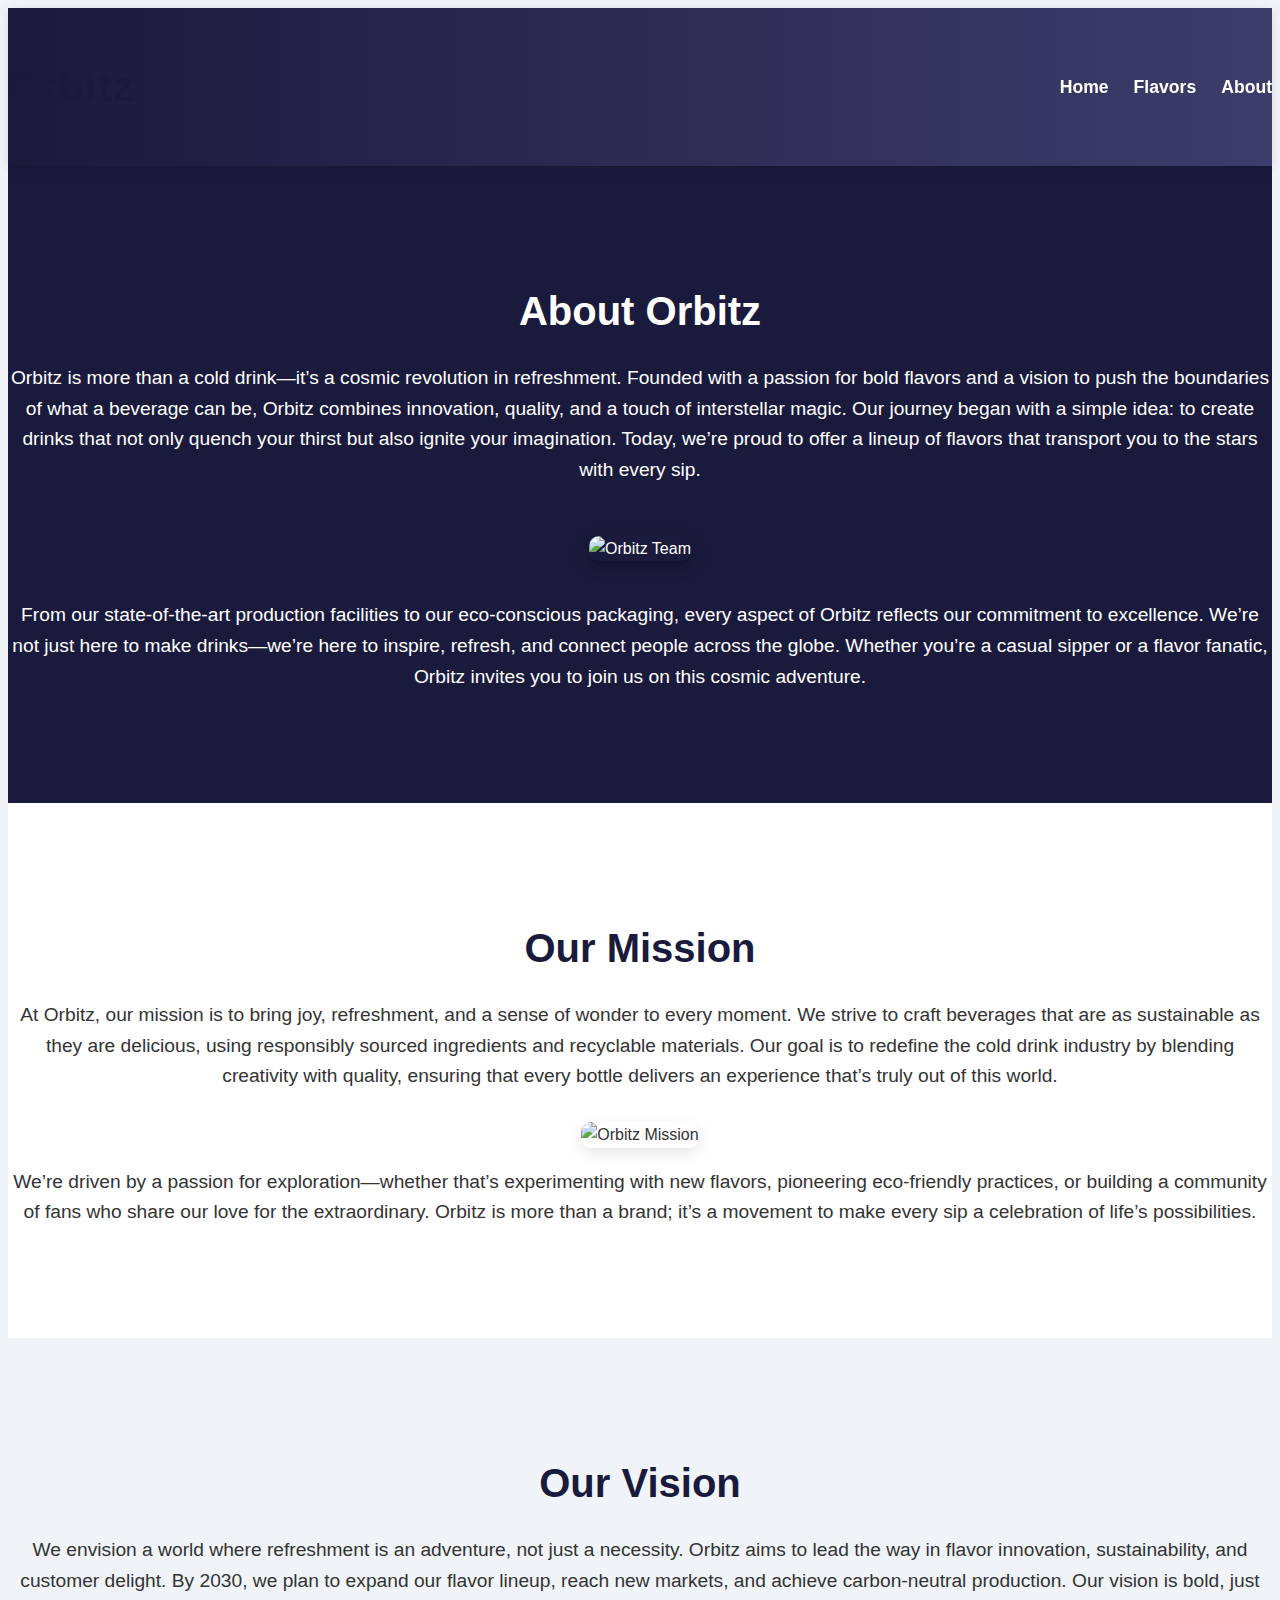
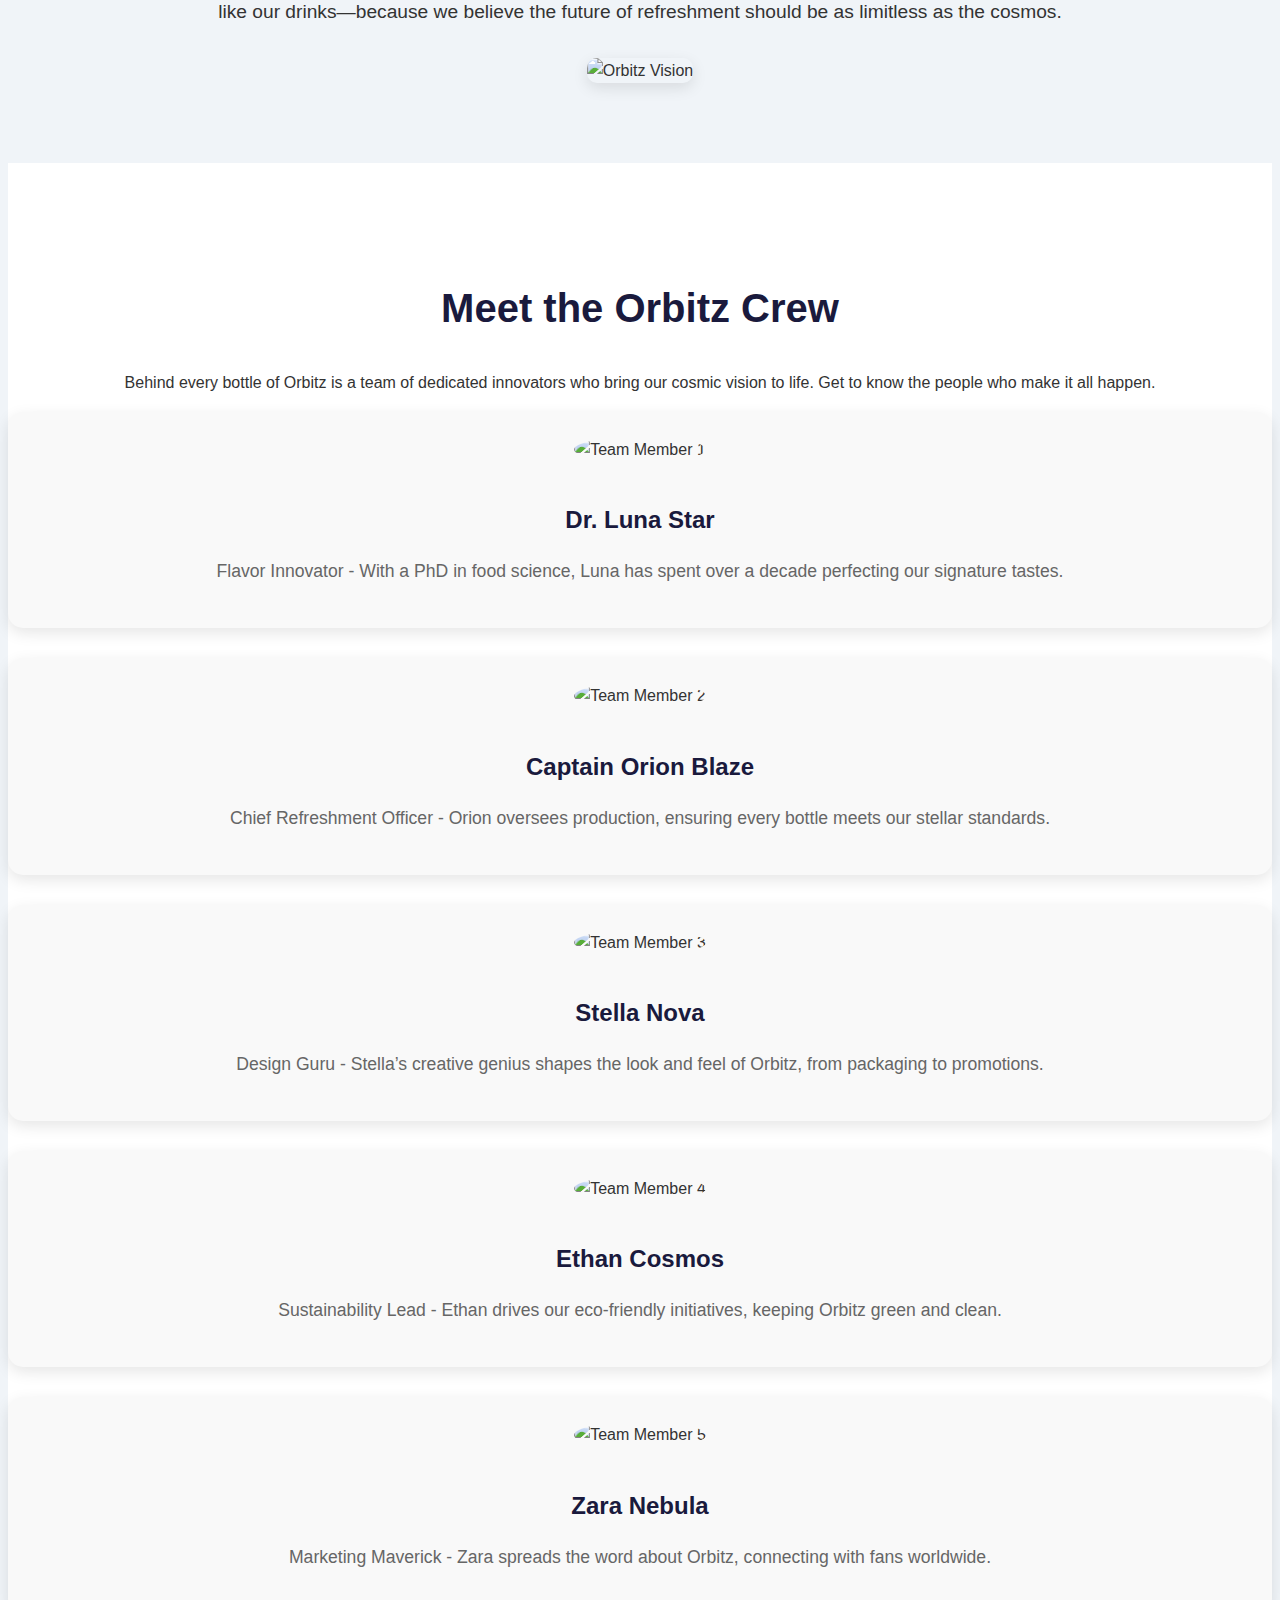
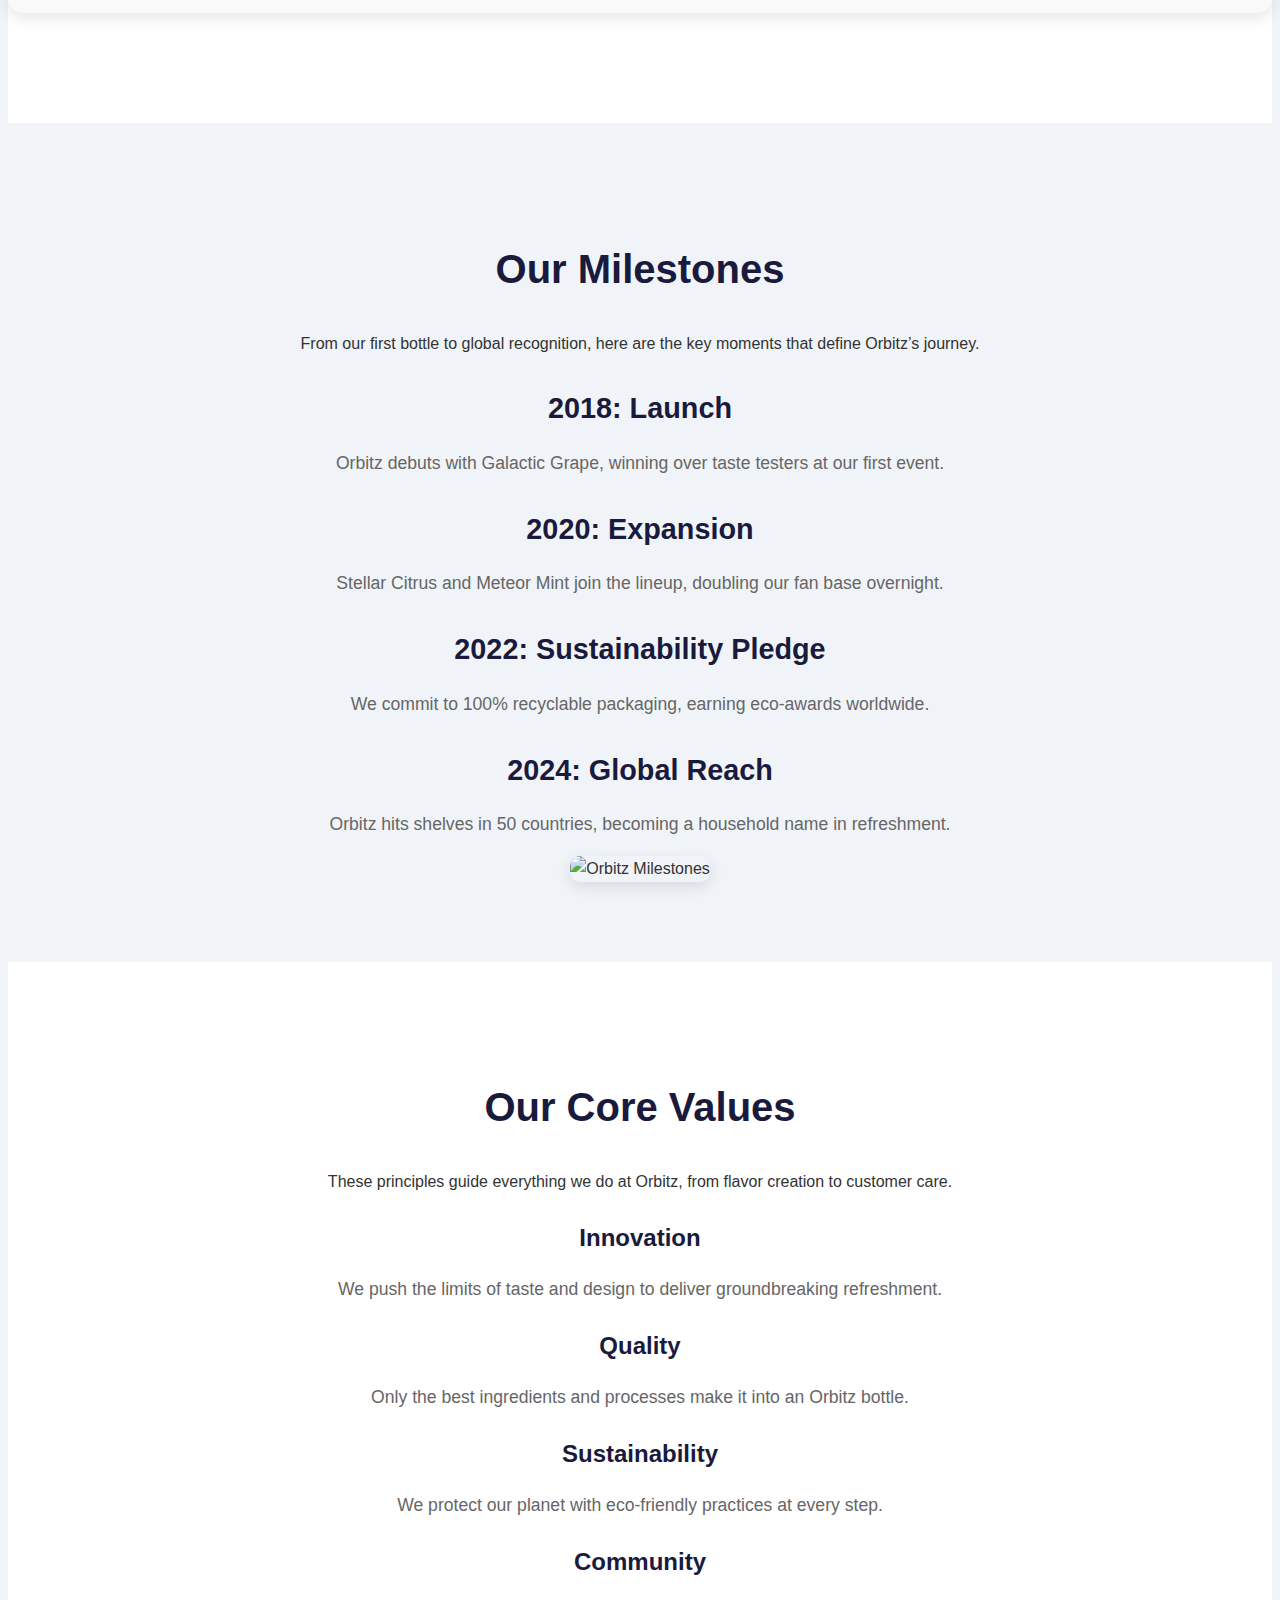
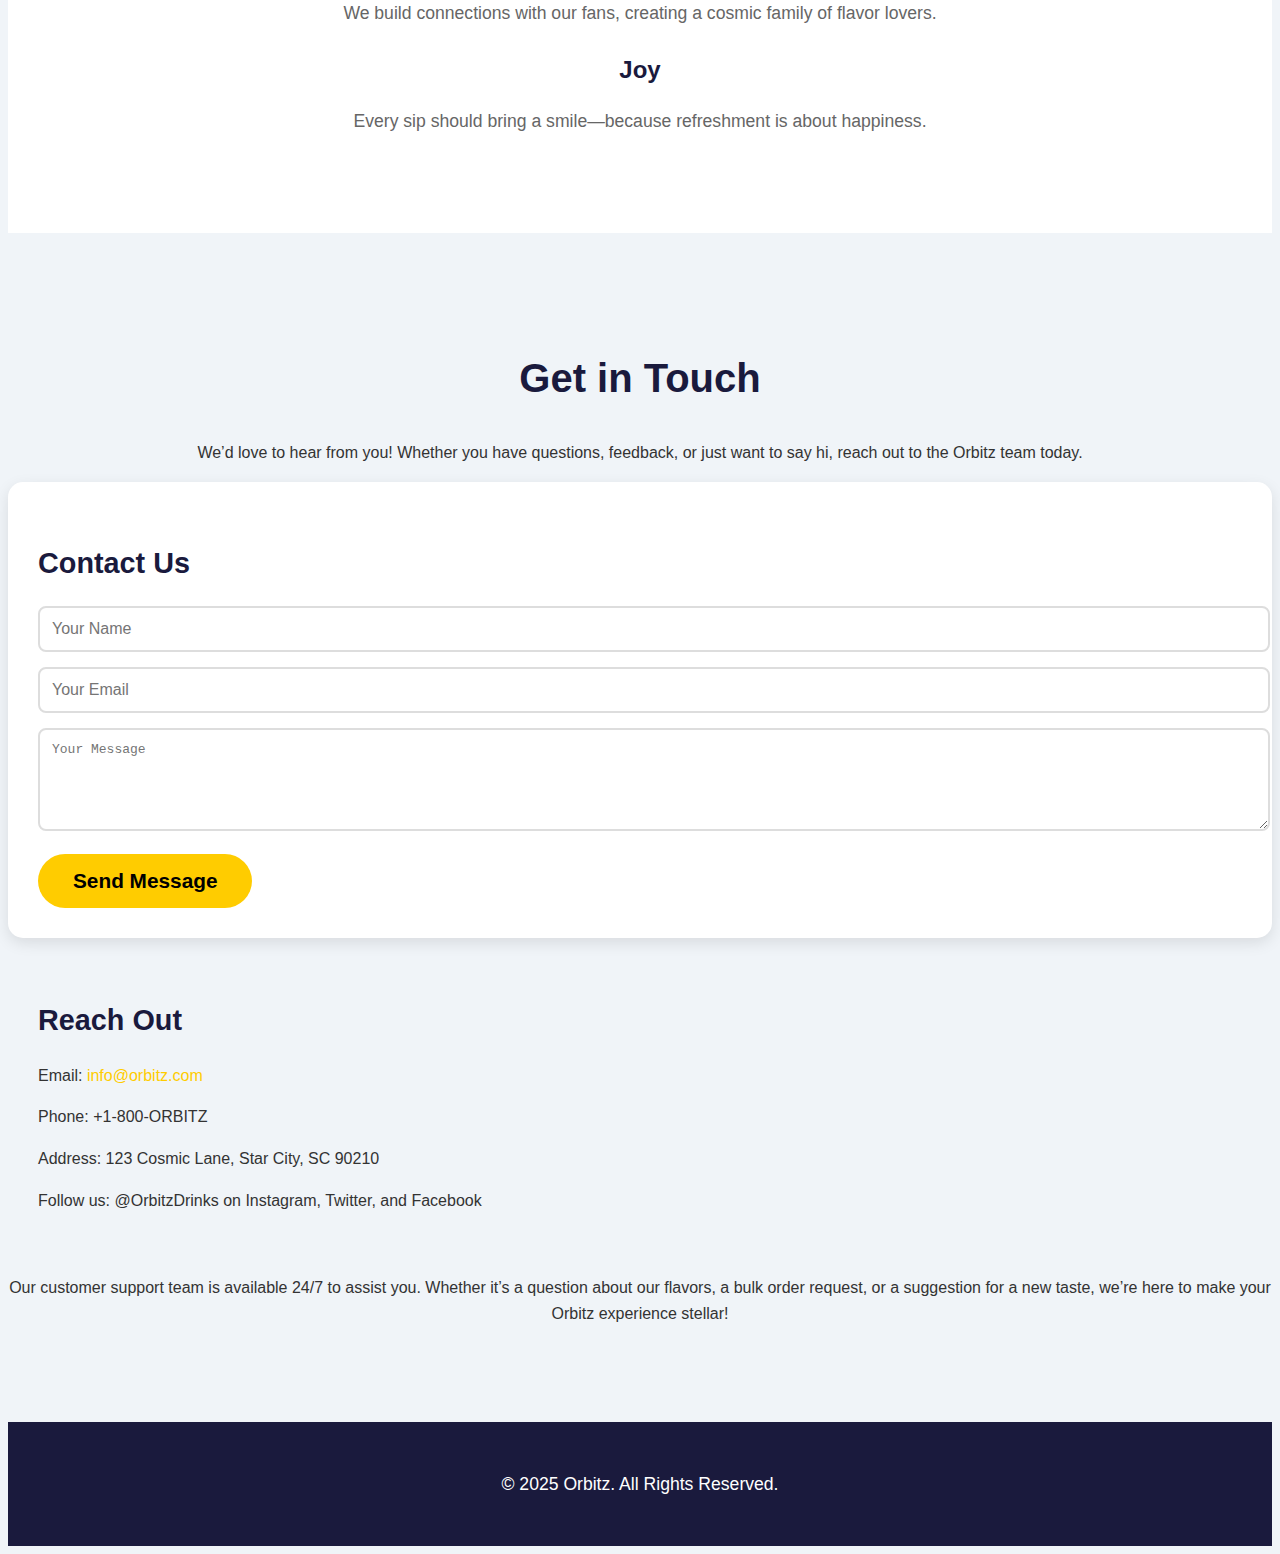
==== commit 6882c8be: "Merge pull request #20 from Daljitsingh05/dev.DS.style" ====
--- a/about.html
+++ b/about.html
@@ -4,8 +4,8 @@
     <meta charset="UTF-8">
     <meta name="viewport" content="width=device-width, initial-scale=1.0">
     <title>Orbitz - About</title>
-    <link rel="stylesheet" href="grid.css">
-    <link rel="stylesheet" href="styles.css">
+    <link rel="stylesheet" href="css/grid.css">
+    <link rel="stylesheet" href="css/styles.css">
 </head>
 <body>
     <header class="header">
@@ -171,6 +171,6 @@
         </div>
     </footer>
 
-    <script src="script.js"></script>
+    <script src="js/script.js"></script>
 </body>
 </html>--- a/css/styles.css
+++ b/css/styles.css
@@ -0,0 +1,768 @@
+body {
+    font-family: 'Poppins', Arial, sans-serif;
+    background-color: #f0f4f8;
+    color: #333;
+    line-height: 1.6;
+}
+
+h1, h2, h3, h4 {
+    color: #1a1a3d;
+    font-weight: 700;
+}
+
+/* Header */
+.header {
+    background: linear-gradient(90deg, #1a1a3d, #3d3d6b);
+    color: white;
+    padding: 20px 0;
+    position: sticky;
+    top: 0;
+    z-index: 100;
+    box-shadow: 0 2px 10px rgba(0, 0, 0, 0.1);
+}
+
+.navbar {
+    display: flex;
+    justify-content: space-between;
+    align-items: center;
+}
+
+.logo {
+    font-size: 2.5em;
+    font-weight: 800;
+    letter-spacing: 2px;
+}
+
+.nav-links {
+    list-style: none;
+    display: flex;
+    gap: 25px;
+    margin: 0;
+    padding: 0;
+}
+
+.nav-links a {
+    color: white;
+    text-decoration: none;
+    font-weight: 600;
+    font-size: 1.1em;
+    transition: color 0.3s;
+}
+
+.nav-links a:hover {
+    color: #ffcc00;
+}
+
+.burger-menu {
+    display: none;
+    flex-direction: column;
+    cursor: pointer;
+}
+
+.burger-menu span {
+    width: 30px;
+    height: 4px;
+    background-color: white;
+    margin: 3px 0;
+    transition: 0.3s;
+}
+
+/* Hero Section */
+.hero {
+    background: url('cosmic-bg.jpg') no-repeat center/cover;
+    min-height: 85vh;
+    display: flex;
+    align-items: center;
+    text-align: center;
+    padding: 40px 0;
+}
+
+.hero-text h1 {
+    font-size: 4em;
+    animation: fadeIn 2s ease-in;
+    text-shadow: 2px 2px 5px rgba(0, 0, 0, 0.3);
+}
+
+.hero-text p {
+    font-size: 1.5em;
+    margin: 25px 0;
+    color: #fff;
+    text-shadow: 1px 1px 3px rgba(0, 0, 0, 0.2);
+}
+
+.cta-btn {
+    padding: 15px 35px;
+    background-color: #ffcc00;
+    border: none;
+    border-radius: 30px;
+    font-size: 1.3em;
+    font-weight: 600;
+    cursor: pointer;
+    transition: transform 0.3s, background-color 0.3s;
+}
+
+.cta-btn:hover {
+    transform: scale(1.05);
+    background-color: #e6b800;
+}
+
+.hero-img img {
+    animation: bounce 3s infinite;
+    border-radius: 15px;
+    box-shadow: 0 5px 15px rgba(0, 0, 0, 0.2);
+}
+
+/* Intro Section */
+.intro {
+    padding: 80px 0;
+    text-align: center;
+    background-color: #fff;
+}
+
+.intro h2 {
+    font-size: 2.5em;
+    margin-bottom: 20px;
+}
+
+.intro p {
+    font-size: 1.2em;
+    margin-bottom: 30px;
+}
+
+.intro-img img {
+    border-radius: 10px;
+    box-shadow: 0 5px 15px rgba(0, 0, 0, 0.1);
+}
+
+/* Features Section */
+.features {
+    padding: 80px 0;
+    text-align: center;
+    background-color: #f0f4f8;
+}
+
+.features h2 {
+    font-size: 2.5em;
+    margin-bottom: 30px;
+}
+
+.feature {
+    background: #fff;
+    padding: 25px;
+    border-radius: 15px;
+    box-shadow: 0 5px 15px rgba(0, 0, 0, 0.1);
+    margin-bottom: 30px;
+}
+
+.feature h3 {
+    font-size: 1.5em;
+    margin-bottom: 10px;
+}
+
+.feature p {
+    font-size: 1.1em;
+    color: #666;
+}
+
+/* Products Section */
+.products {
+    padding: 80px 0;
+    text-align: center;
+    background-color: #fff;
+}
+
+.product-card {
+    background: #f9f9f9;
+    padding: 25px;
+    border-radius: 15px;
+    box-shadow: 0 5px 15px rgba(0, 0, 0, 0.1);
+    margin-bottom: 30px;
+    transition: transform 0.3s;
+}
+
+.product-card:hover {
+    transform: translateY(-10px);
+}
+
+.product-card img {
+    animation: spin 10s infinite linear;
+    margin-bottom: 15px;
+}
+
+.product-card h3 {
+    font-size: 1.5em;
+    margin-bottom: 10px;
+}
+
+.product-card p {
+    font-size: 1.1em;
+    color: #666;
+}
+
+/* Flavor Details Section */
+.flavor-details {
+    padding: 80px 0;
+    background-color: #f0f4f8;
+    text-align: center;
+}
+
+.flavor-details h2 {
+    font-size: 2.5em;
+    margin-bottom: 30px;
+}
+
+.detail h3 {
+    font-size: 1.8em;
+    margin-bottom: 15px;
+}
+
+.detail p {
+    font-size: 1.1em;
+    color: #666;
+}
+
+.detail-img img {
+    border-radius: 10px;
+    box-shadow: 0 5px 15px rgba(0, 0, 0, 0.1);
+}
+
+/* Pairings Section */
+.pairings {
+    padding: 80px 0;
+    text-align: center;
+    background-color: #fff;
+}
+
+.pairings h2 {
+    font-size: 2.5em;
+    margin-bottom: 20px;
+}
+
+.pairings p {
+    font-size: 1.2em;
+    margin-bottom: 30px;
+}
+
+.pairing h3 {
+    font-size: 1.5em;
+    margin-bottom: 10px;
+}
+
+.pairing p {
+    font-size: 1.1em;
+    color: #666;
+}
+
+/* Recipes Section */
+.recipes {
+    padding: 80px 0;
+    text-align: center;
+    background-color: #f0f4f8;
+}
+
+.recipes h2 {
+    font-size: 2.5em;
+    margin-bottom: 30px;
+}
+
+.recipe h3 {
+    font-size: 1.8em;
+    margin-bottom: 15px;
+}
+
+.recipe p {
+    font-size: 1.1em;
+    color: #666;
+}
+
+.recipe-img img {
+    border-radius: 10px;
+    box-shadow: 0 5px 15px rgba(0, 0, 0, 0.1);
+}
+
+/* Flavor Facts Section */
+.flavor-facts {
+    padding: 80px 0;
+    text-align: center;
+    background-color: #fff;
+}
+
+.flavor-facts h2 {
+    font-size: 2.5em;
+    margin-bottom: 30px;
+}
+
+.fact h3 {
+    font-size: 1.5em;
+    margin-bottom: 10px;
+}
+
+.fact p {
+    font-size: 1.1em;
+    color: #666;
+}
+
+/* About Section */
+.about {
+    background-color: #1a1a3d;
+    color: white;
+    padding: 80px 0;
+    text-align: center;
+}
+
+.about h2 {
+    color: #fff;
+    font-size: 2.5em;
+    margin-bottom: 20px;
+}
+
+.about p {
+    font-size: 1.2em;
+    margin-bottom: 30px;
+}
+
+.about img {
+    margin: 20px 0;
+    border-radius: 10px;
+    box-shadow: 0 5px 15px rgba(0, 0, 0, 0.3);
+}
+
+/* Mission Section */
+.mission {
+    padding: 80px 0;
+    text-align: center;
+    background-color: #fff;
+}
+
+.mission h2 {
+    font-size: 2.5em;
+    margin-bottom: 20px;
+}
+
+.mission p {
+    font-size: 1.2em;
+    margin-bottom: 30px;
+}
+
+.mission-img img {
+    border-radius: 10px;
+    box-shadow: 0 5px 15px rgba(0, 0, 0, 0.1);
+}
+
+/* Vision Section */
+.vision {
+    padding: 80px 0;
+    text-align: center;
+    background-color: #f0f4f8;
+}
+
+.vision h2 {
+    font-size: 2.5em;
+    margin-bottom: 20px;
+}
+
+.vision p {
+    font-size: 1.2em;
+    margin-bottom: 30px;
+}
+
+.vision-img img {
+    border-radius: 10px;
+    box-shadow: 0 5px 15px rgba(0, 0, 0, 0.1);
+}
+
+/* Team Section */
+.team {
+    padding: 80px 0;
+    text-align: center;
+    background-color: #fff;
+}
+
+.team h2 {
+    font-size: 2.5em;
+    margin-bottom: 30px;
+}
+
+.team-member {
+    background: #f9f9f9;
+    padding: 25px;
+    border-radius: 15px;
+    box-shadow: 0 5px 15px rgba(0, 0, 0, 0.1);
+    margin-bottom: 30px;
+}
+
+.team-member img {
+    animation: spin 10s infinite linear;
+    margin-bottom: 15px;
+    border-radius: 50%;
+}
+
+.team-member h3 {
+    font-size: 1.5em;
+    margin-bottom: 10px;
+}
+
+.team-member p {
+    font-size: 1.1em;
+    color: #666;
+}
+
+/* Milestones Section */
+.milestones {
+    padding: 80px 0;
+    text-align: center;
+    background-color: #f0f4f8;
+}
+
+.milestones h2 {
+    font-size: 2.5em;
+    margin-bottom: 30px;
+}
+
+.milestone h3 {
+    font-size: 1.8em;
+    margin-bottom: 15px;
+}
+
+.milestone p {
+    font-size: 1.1em;
+    color: #666;
+}
+
+.milestone-img img {
+    border-radius: 10px;
+    box-shadow: 0 5px 15px rgba(0, 0, 0, 0.1);
+}
+
+/* Values Section */
+.values {
+    padding: 80px 0;
+    text-align: center;
+    background-color: #fff;
+}
+
+.values h2 {
+    font-size: 2.5em;
+    margin-bottom: 30px;
+}
+
+.value h3 {
+    font-size: 1.5em;
+    margin-bottom: 10px;
+}
+
+.value p {
+    font-size: 1.1em;
+    color: #666;
+}
+
+/* Contact Section */
+.contact {
+    padding: 80px 0;
+    text-align: center;
+    background-color: #f0f4f8;
+}
+
+.contact h2 {
+    font-size: 2.5em;
+    margin-bottom: 30px;
+}
+
+.contact-form {
+    text-align: left;
+    background: #fff;
+    padding: 30px;
+    border-radius: 15px;
+    box-shadow: 0 5px 15px rgba(0, 0, 0, 0.1);
+}
+
+.contact-form h3, .contact-info h3 {
+    font-size: 1.8em;
+    margin-bottom: 20px;
+    color: #1a1a3d;
+}
+
+.contact-form input,
+.contact-form textarea,
+.cta form input {
+    width: 100%;
+    padding: 12px;
+    margin-bottom: 15px;
+    border: 2px solid #ddd;
+    border-radius: 8px;
+    font-size: 1em;
+    transition: border-color 0.3s;
+}
+
+.contact-form input:focus,
+.contact-form textarea:focus,
+.cta form input:focus {
+    border-color: #ffcc00;
+    outline: none;
+}
+
+.contact-form textarea {
+    resize: vertical;
+}
+
+.contact-info {
+    text-align: left;
+    padding: 30px;
+}
+
+.contact-info a {
+    color: #ffcc00;
+    text-decoration: none;
+}
+
+.contact-info a:hover {
+    text-decoration: underline;
+}
+
+/* Interactive Section */
+.interactive {
+    padding: 80px 0;
+    text-align: center;
+    background-color: #fff;
+}
+
+.interactive h2 {
+    font-size: 2.5em;
+    margin-bottom: 20px;
+}
+
+.interactive p {
+    font-size: 1.2em;
+    margin-bottom: 30px;
+}
+
+.mix-btn {
+    padding: 12px 25px;
+    margin: 10px;
+    background-color: #3d3d6b;
+    color: white;
+    border: none;
+    border-radius: 8px;
+    font-size: 1.1em;
+    cursor: pointer;
+    transition: background-color 0.3s;
+}
+
+.mix-btn:hover {
+    background-color: #ffcc00;
+    color: #1a1a3d;
+}
+
+.mix-result {
+    margin-top: 25px;
+    font-size: 1.5em;
+    color: #ffcc00;
+    font-weight: 600;
+    animation: fadeIn 1s ease-in;
+}
+
+/* Testimonials Section */
+.testimonials {
+    padding: 80px 0;
+    text-align: center;
+    background-color: #f0f4f8;
+}
+
+.testimonials h2 {
+    font-size: 2.5em;
+    margin-bottom: 30px;
+}
+
+.testimonial {
+    background: #fff;
+    padding: 25px;
+    border-radius: 15px;
+    box-shadow: 0 5px 15px rgba(0, 0, 0, 0.1);
+    margin-bottom: 30px;
+}
+
+.testimonial p {
+    font-size: 1.2em;
+    color: #666;
+    margin-bottom: 15px;
+}
+
+.testimonial h4 {
+    font-size: 1.1em;
+    color: #ffcc00;
+}
+
+/* History Section */
+.history {
+    padding: 80px 0;
+    text-align: center;
+    background-color: #fff;
+}
+
+.history h2 {
+    font-size: 2.5em;
+    margin-bottom: 20px;
+}
+
+.history p {
+    font-size: 1.2em;
+    margin-bottom: 30px;
+}
+
+.history-img img {
+    border-radius: 10px;
+    box-shadow: 0 5px 15px rgba(0, 0, 0, 0.1);
+}
+
+/* Events Section */
+.events {
+    padding: 80px 0;
+    text-align: center;
+    background-color: #f0f4f8;
+}
+
+.events h2 {
+    font-size: 2.5em;
+    margin-bottom: 30px;
+}
+
+.event h3 {
+    font-size: 1.8em;
+    margin-bottom: 15px;
+}
+
+.event p {
+    font-size: 1.1em;
+    color: #666;
+}
+
+/* CTA Section */
+.cta {
+    padding: 80px 0;
+    text-align: center;
+    background-color: #3d3d6b;
+    color: white;
+}
+
+.cta h2 {
+    font-size: 2.5em;
+    margin-bottom: 20px;
+    color: #fff;
+}
+
+.cta p {
+    font-size: 1.2em;
+    margin-bottom: 30px;
+}
+
+.cta form {
+    display: flex;
+    gap: 15px;
+    justify-content: center;
+    flex-wrap: wrap;
+}
+
+/* Footer */
+.footer {
+    background-color: #1a1a3d;
+    color: white;
+    text-align: center;
+    padding: 30px 0;
+    font-size: 1.1em;
+}
+
+/* Keyframe Animations */
+@keyframes fadeIn {
+    from { opacity: 0; }
+    to { opacity: 1; }
+}
+
+@keyframes bounce {
+    0%, 20%, 50%, 80%, 100% { transform: translateY(0); }
+    40% { transform: translateY(-30px); }
+    60% { transform: translateY(-15px); }
+}
+
+@keyframes spin {
+    from { transform: rotate(0deg); }
+    to { transform: rotate(360deg); }
+}
+
+/* Responsive Adjustments */
+@media screen and (max-width: 767px) {
+    .burger-menu {
+        display: flex;
+    }
+
+    .nav-links {
+        display: none;
+        flex-direction: column;
+        width: 100%;
+        position: absolute;
+        top: 70px;
+        left: 0;
+        background-color: #1a1a3d;
+        padding: 20px 0;
+    }
+
+    .nav-links.active {
+        display: flex;
+    }
+
+    .hero-text h1 {
+        font-size: 2.5em;
+    }
+
+    .hero-text p {
+        font-size: 1.2em;
+    }
+
+    .hero {
+        min-height: 60vh;
+    }
+
+    .mix-btn {
+        display: block;
+        width: 100%;
+        margin: 10px 0;
+    }
+
+    .mix-result {
+        font-size: 1.2em;
+    }
+
+    .intro, .features, .products, .interactive, .about, .mission, .vision, .team, .contact, .testimonials, .history, .events, .cta, .flavor-details, .pairings, .recipes, .flavor-facts, .milestones, .values {
+        padding: 50px 0;
+    }
+}
+
+@media screen and (max-width: 480px) {
+    .hero-text h1 {
+        font-size: 1.8em;
+    }
+
+    .hero-text p {
+        font-size: 1em;
+    }
+
+    .cta-btn {
+        padding: 10px 20px;
+        font-size: 1em;
+    }
+
+    .product-card h3, .team-member h3, .pairing h3, .feature h3, .recipe h3, .fact h3, .milestone h3, .value h3, .event h3 {
+        font-size: 1.3em;
+    }
+
+    .product-card p, .team-member p, .pairing p, .feature p, .recipe p, .fact p, .milestone p, .value p, .event p {
+        font-size: 1em;
+    }
+
+    .contact-form h3, .contact-info h3 {
+        font-size: 1.5em;
+    }
+
+    .cta form {
+        flex-direction: column;
+    }
+}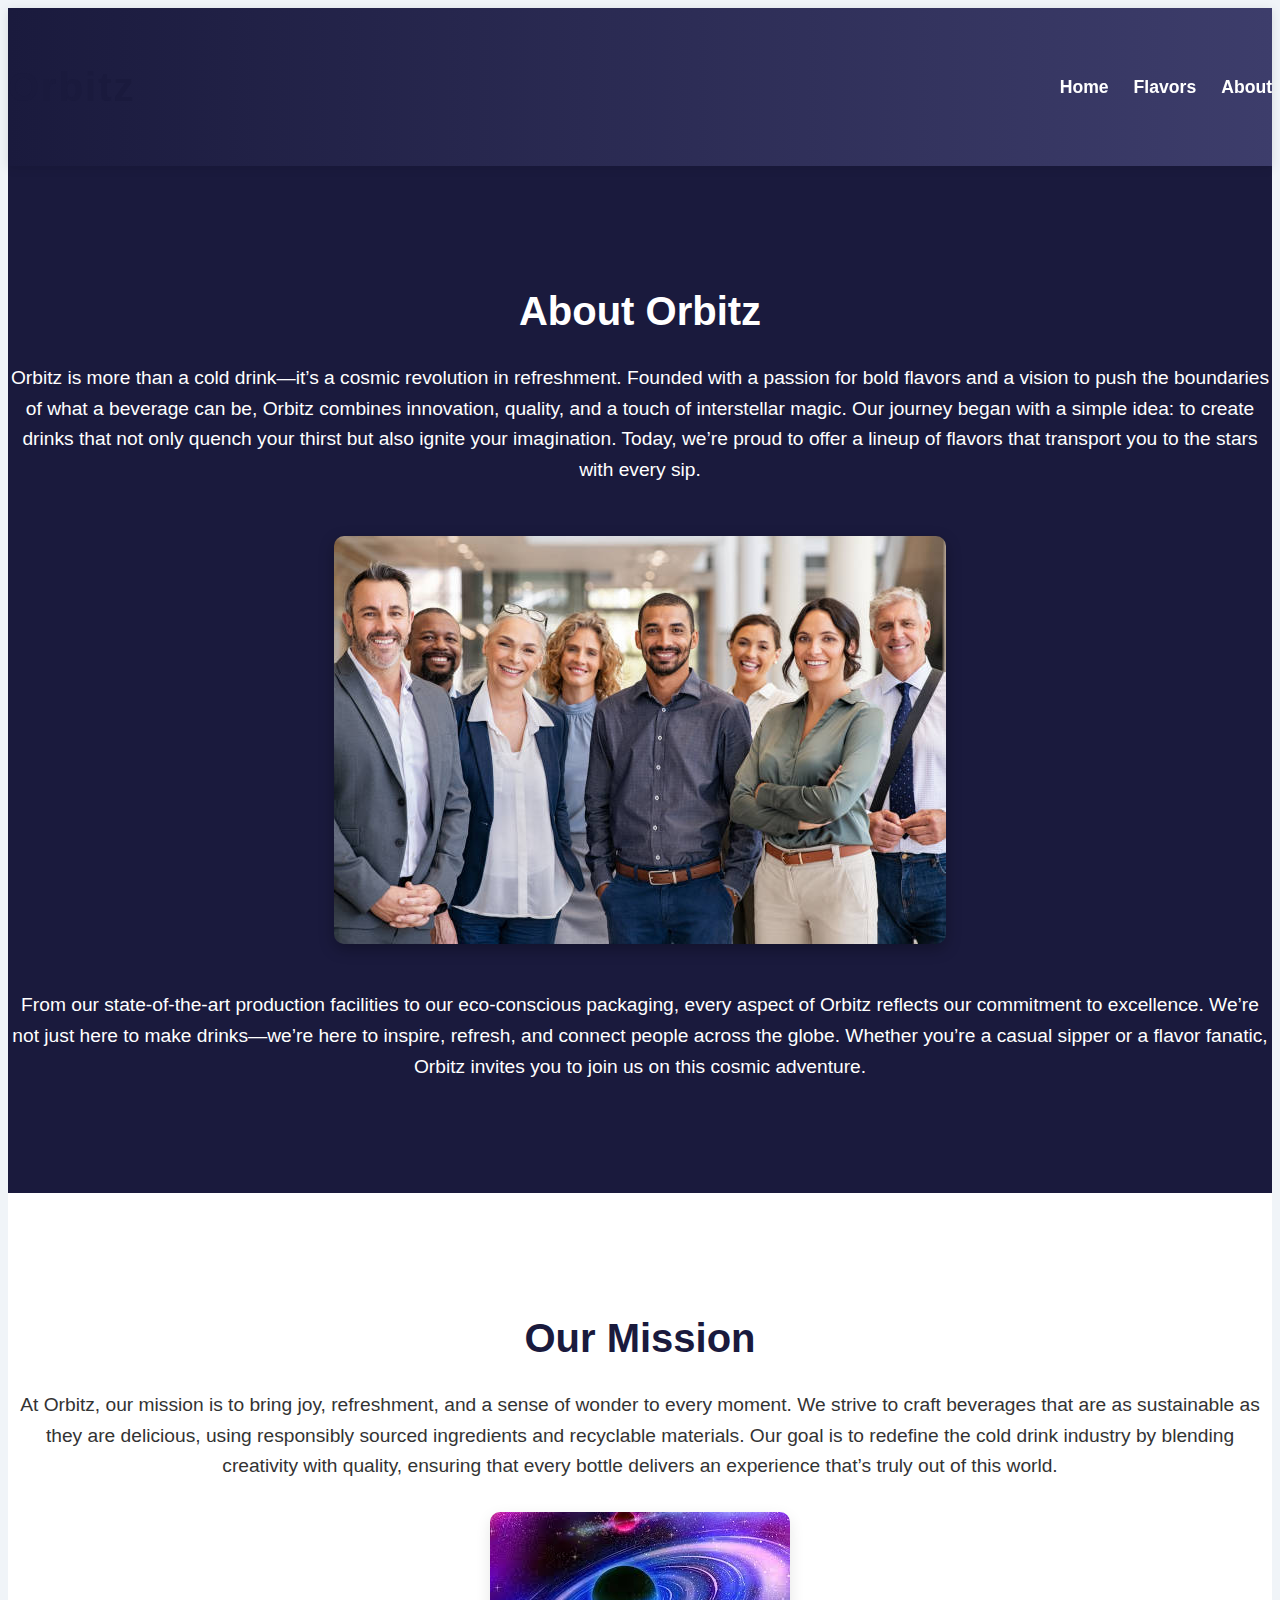
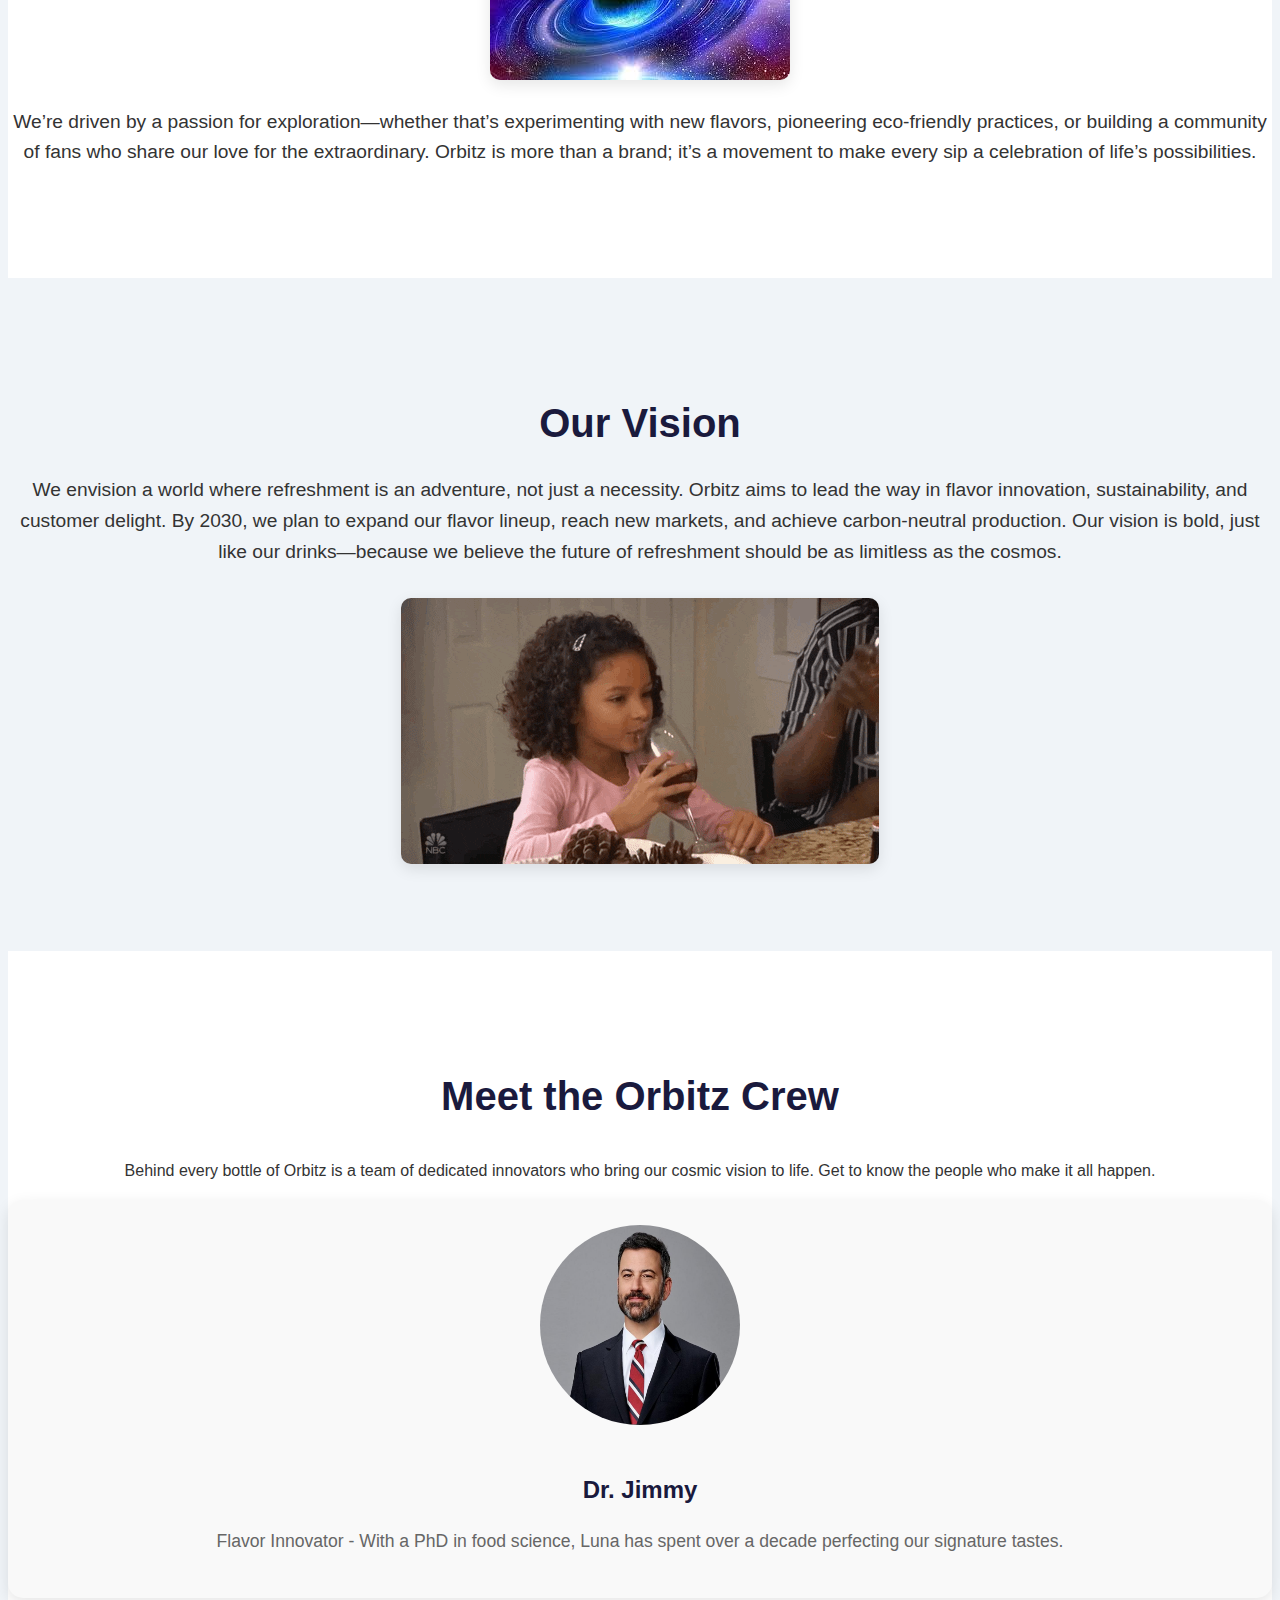
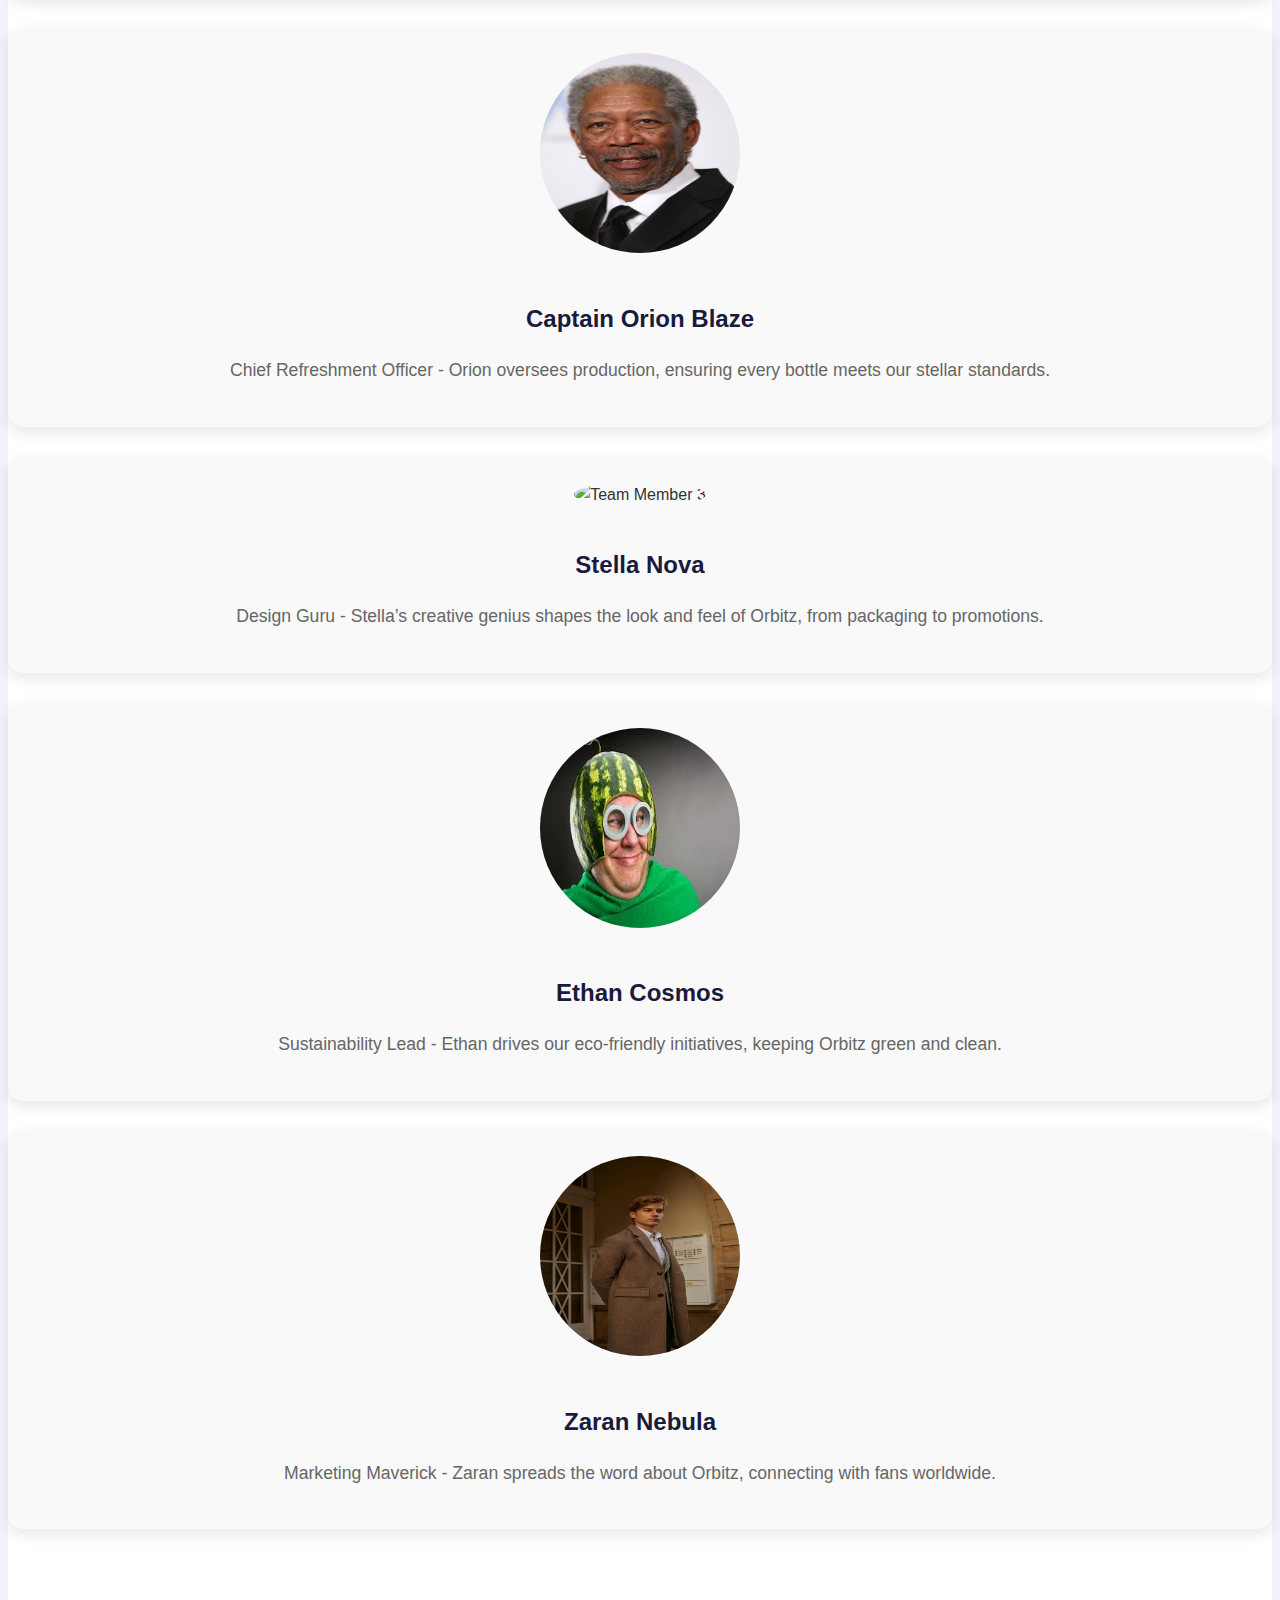
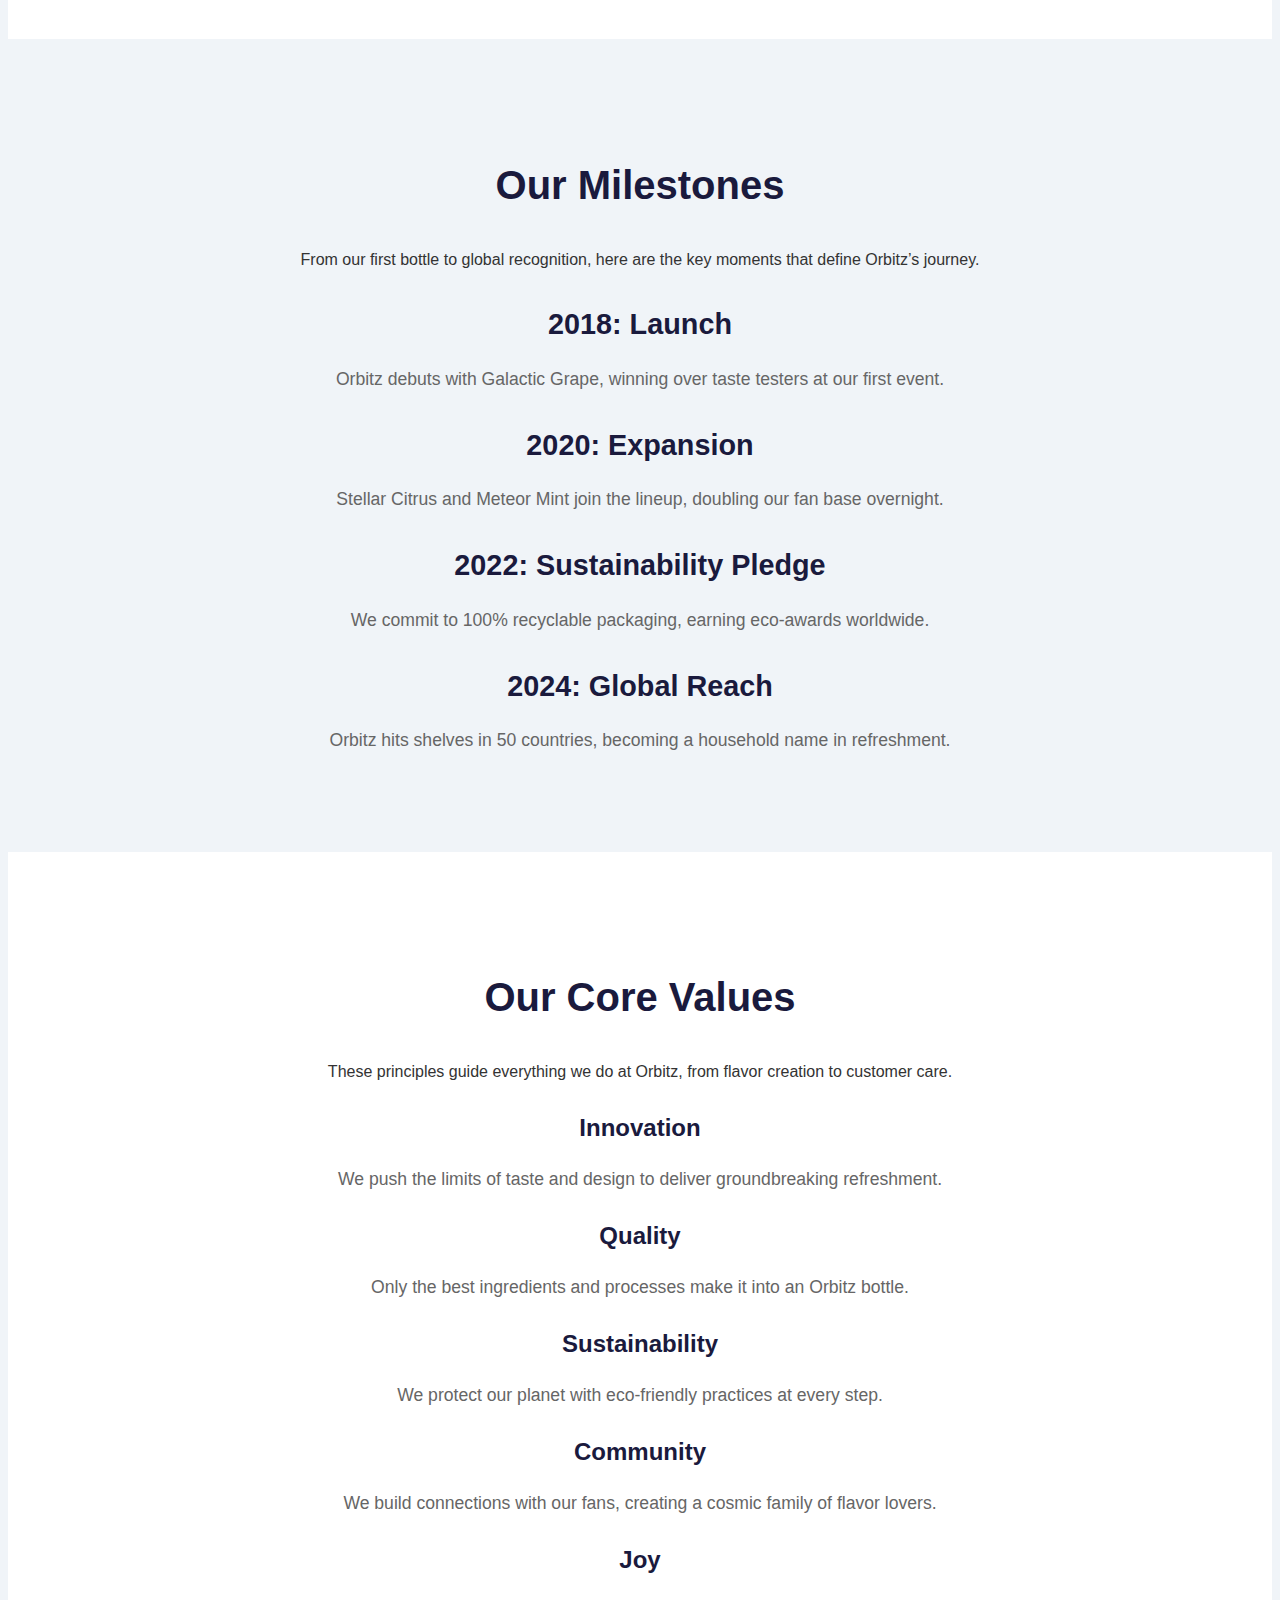
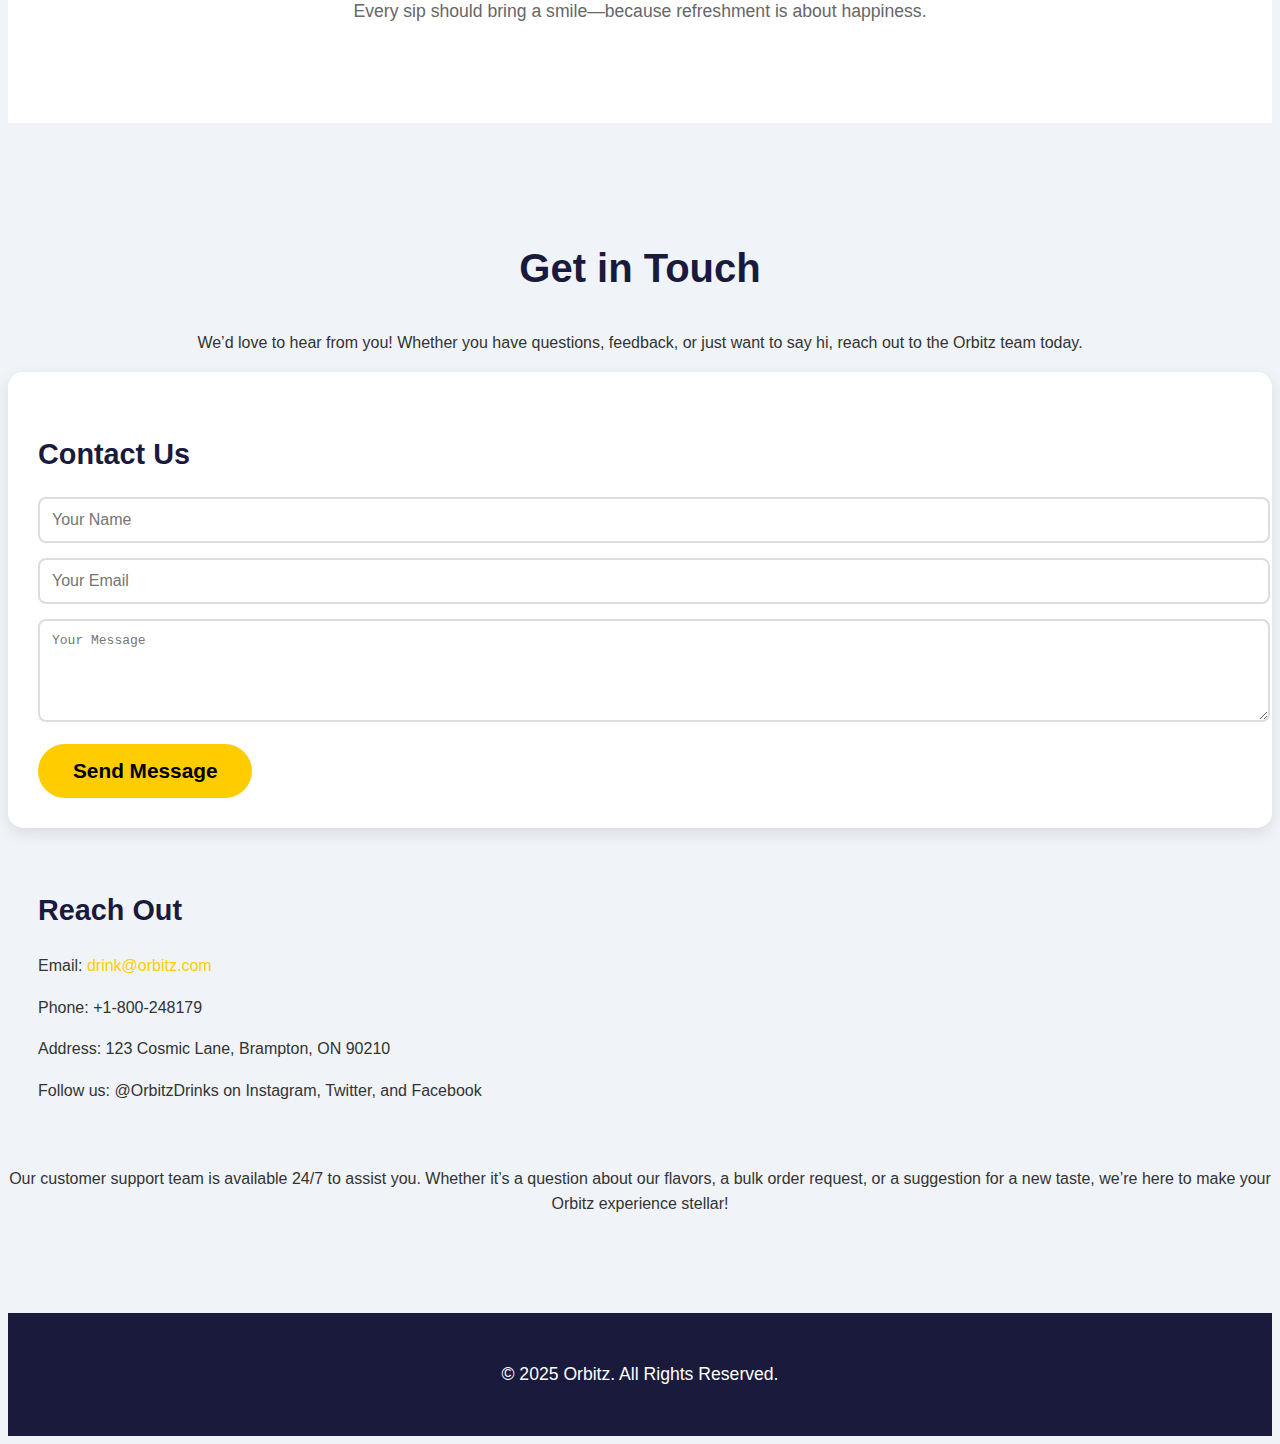
==== commit b3addd0e: "Added images to all the 3 pages" ====
--- a/about.html
+++ b/about.html
@@ -30,7 +30,7 @@
         <div class="grid-con">
             <h2 class="col-span-full m-col-span-full l-col-span-full">About Orbitz</h2>
             <p class="col-span-full m-col-span-8 l-col-span-8 m-col-start-3 l-col-start-3">Orbitz is more than a cold drink—it’s a cosmic revolution in refreshment. Founded with a passion for bold flavors and a vision to push the boundaries of what a beverage can be, Orbitz combines innovation, quality, and a touch of interstellar magic. Our journey began with a simple idea: to create drinks that not only quench your thirst but also ignite your imagination. Today, we’re proud to offer a lineup of flavors that transport you to the stars with every sip.</p>
-            <img src="about-img.jpg" alt="Orbitz Team" class="col-span-full m-col-span-6 l-col-span-6 fade-in">
+            <img src="images/Team.jpg" alt="Orbitz Team" class="col-span-full m-col-span-6 l-col-span-6 fade-in">
             <p class="col-span-full m-col-span-8 l-col-span-8 m-col-start-3 l-col-start-3">From our state-of-the-art production facilities to our eco-conscious packaging, every aspect of Orbitz reflects our commitment to excellence. We’re not just here to make drinks—we’re here to inspire, refresh, and connect people across the globe. Whether you’re a casual sipper or a flavor fanatic, Orbitz invites you to join us on this cosmic adventure.</p>
         </div>
     </section>
@@ -40,7 +40,7 @@
             <h2 class="col-span-full m-col-span-full l-col-span-full">Our Mission</h2>
             <p class="col-span-full m-col-span-8 l-col-span-8 m-col-start-3 l-col-start-3">At Orbitz, our mission is to bring joy, refreshment, and a sense of wonder to every moment. We strive to craft beverages that are as sustainable as they are delicious, using responsibly sourced ingredients and recyclable materials. Our goal is to redefine the cold drink industry by blending creativity with quality, ensuring that every bottle delivers an experience that’s truly out of this world.</p>
             <div class="mission-img col-span-full m-col-span-6 l-col-span-6">
-                <img src="mission-img.jpg" alt="Orbitz Mission" class="fade-in">
+                <img src="images/Cosmic.jpeg" alt="Orbitz Mission" class="fade-in">
             </div>
             <p class="col-span-full m-col-span-8 l-col-span-8 m-col-start-3 l-col-start-3">We’re driven by a passion for exploration—whether that’s experimenting with new flavors, pioneering eco-friendly practices, or building a community of fans who share our love for the extraordinary. Orbitz is more than a brand; it’s a movement to make every sip a celebration of life’s possibilities.</p>
         </div>
@@ -51,7 +51,7 @@
             <h2 class="col-span-full m-col-span-full l-col-span-full">Our Vision</h2>
             <p class="col-span-full m-col-span-8 l-col-span-8 m-col-start-3 l-col-start-3">We envision a world where refreshment is an adventure, not just a necessity. Orbitz aims to lead the way in flavor innovation, sustainability, and customer delight. By 2030, we plan to expand our flavor lineup, reach new markets, and achieve carbon-neutral production. Our vision is bold, just like our drinks—because we believe the future of refreshment should be as limitless as the cosmos.</p>
             <div class="vision-img col-span-full m-col-span-6 l-col-span-6">
-                <img src="vision-img.jpg" alt="Orbitz Vision" class="fade-in">
+                <img src="images/Kid_Drinking.gif" alt="Orbitz Vision" class="fade-in">
             </div>
         </div>
     </section>
@@ -61,29 +61,29 @@
             <h2 class="col-span-full m-col-span-full l-col-span-full">Meet the Orbitz Crew</h2>
             <p class="col-span-full m-col-span-8 l-col-span-8 m-col-start-3 l-col-start-3">Behind every bottle of Orbitz is a team of dedicated innovators who bring our cosmic vision to life. Get to know the people who make it all happen.</p>
             <div class="team-member col-span-4 m-col-span-4 l-col-span-4">
-                <img src="team1.jpg" alt="Team Member 1" class="spin">
-                <h3>Dr. Luna Star</h3>
+                <img src="images/Jimmy_Kimmel.jpg" alt="Team Member 1" class="spin" width="200" height="200">
+                <h3>Dr. Jimmy</h3>
                 <p>Flavor Innovator - With a PhD in food science, Luna has spent over a decade perfecting our signature tastes.</p>
             </div>
             <div class="team-member col-span-4 m-col-span-4 l-col-span-4">
-                <img src="team2.jpg" alt="Team Member 2" class="spin">
+                <img src="images/Morgan_Freeman.jpg" alt="Team Member 2" class="spin" width="200" height="200">
                 <h3>Captain Orion Blaze</h3>
                 <p>Chief Refreshment Officer - Orion oversees production, ensuring every bottle meets our stellar standards.</p>
             </div>
             <div class="team-member col-span-4 m-col-span-4 l-col-span-4">
-                <img src="team3.jpg" alt="Team Member 3" class="spin">
+                <img src="images/Arnold.jpg" alt="Team Member 3" class="spin" width="200" height="200">
                 <h3>Stella Nova</h3>
                 <p>Design Guru - Stella’s creative genius shapes the look and feel of Orbitz, from packaging to promotions.</p>
             </div>
             <div class="team-member col-span-4 m-col-span-4 l-col-span-4">
-                <img src="team4.jpg" alt="Team Member 4" class="spin">
+                <img src="images/Man.jpeg" alt="Team Member 4" class="spin" width="200" height="200">
                 <h3>Ethan Cosmos</h3>
                 <p>Sustainability Lead - Ethan drives our eco-friendly initiatives, keeping Orbitz green and clean.</p>
             </div>
             <div class="team-member col-span-4 m-col-span-4 l-col-span-4">
-                <img src="team5.jpg" alt="Team Member 5" class="spin">
-                <h3>Zara Nebula</h3>
-                <p>Marketing Maverick - Zara spreads the word about Orbitz, connecting with fans worldwide.</p>
+                <img src="images/Boy.jpeg" alt="Team Member 5" class="spin" width="200" height="200">
+                <h3>Zaran Nebula</h3>
+                <p>Marketing Maverick - Zaran spreads the word about Orbitz, connecting with fans worldwide.</p>
             </div>
         </div>
     </section>
@@ -107,9 +107,6 @@
             <div class="milestone col-span-4 m-col-span-6 l-col-span-6">
                 <h3>2024: Global Reach</h3>
                 <p>Orbitz hits shelves in 50 countries, becoming a household name in refreshment.</p>
-            </div>
-            <div class="milestone-img col-span-full m-col-span-6 l-col-span-6">
-                <img src="milestone-img.jpg" alt="Orbitz Milestones" class="fade-in">
             </div>
         </div>
     </section>
@@ -156,9 +153,9 @@
             </div>
             <div class="contact-info col-span-full m-col-span-6 l-col-span-6">
                 <h3>Reach Out</h3>
-                <p>Email: <a href="mailto:info@orbitz.com">info@orbitz.com</a></p>
-                <p>Phone: +1-800-ORBITZ</p>
-                <p>Address: 123 Cosmic Lane, Star City, SC 90210</p>
+                <p>Email: <a href="mailto:info@orbitz.com">drink@orbitz.com</a></p>
+                <p>Phone: +1-800-248179</p>
+                <p>Address: 123 Cosmic Lane, Brampton, ON 90210</p>
                 <p>Follow us: @OrbitzDrinks on Instagram, Twitter, and Facebook</p>
             </div>
             <p class="col-span-full m-col-span-8 l-col-span-8 m-col-start-3 l-col-start-3">Our customer support team is available 24/7 to assist you. Whether it’s a question about our flavors, a bulk order request, or a suggestion for a new taste, we’re here to make your Orbitz experience stellar!</p>
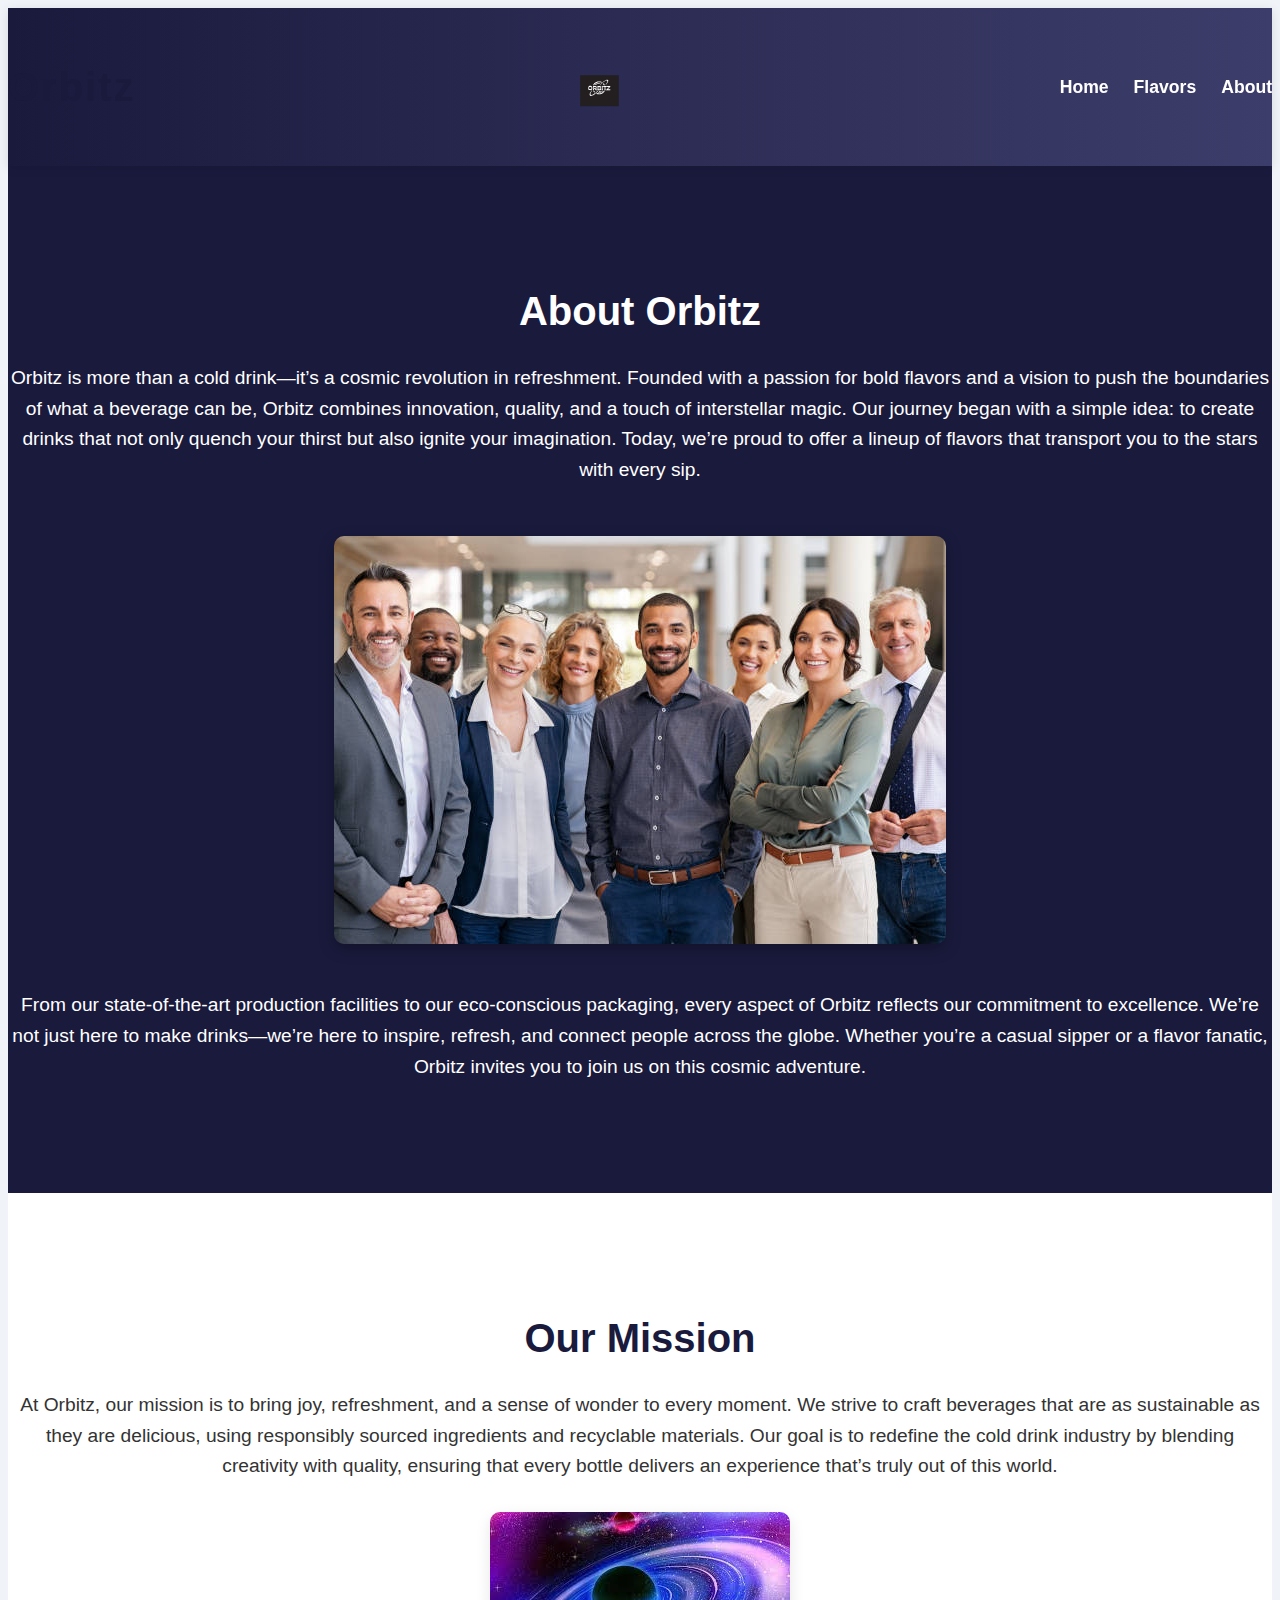
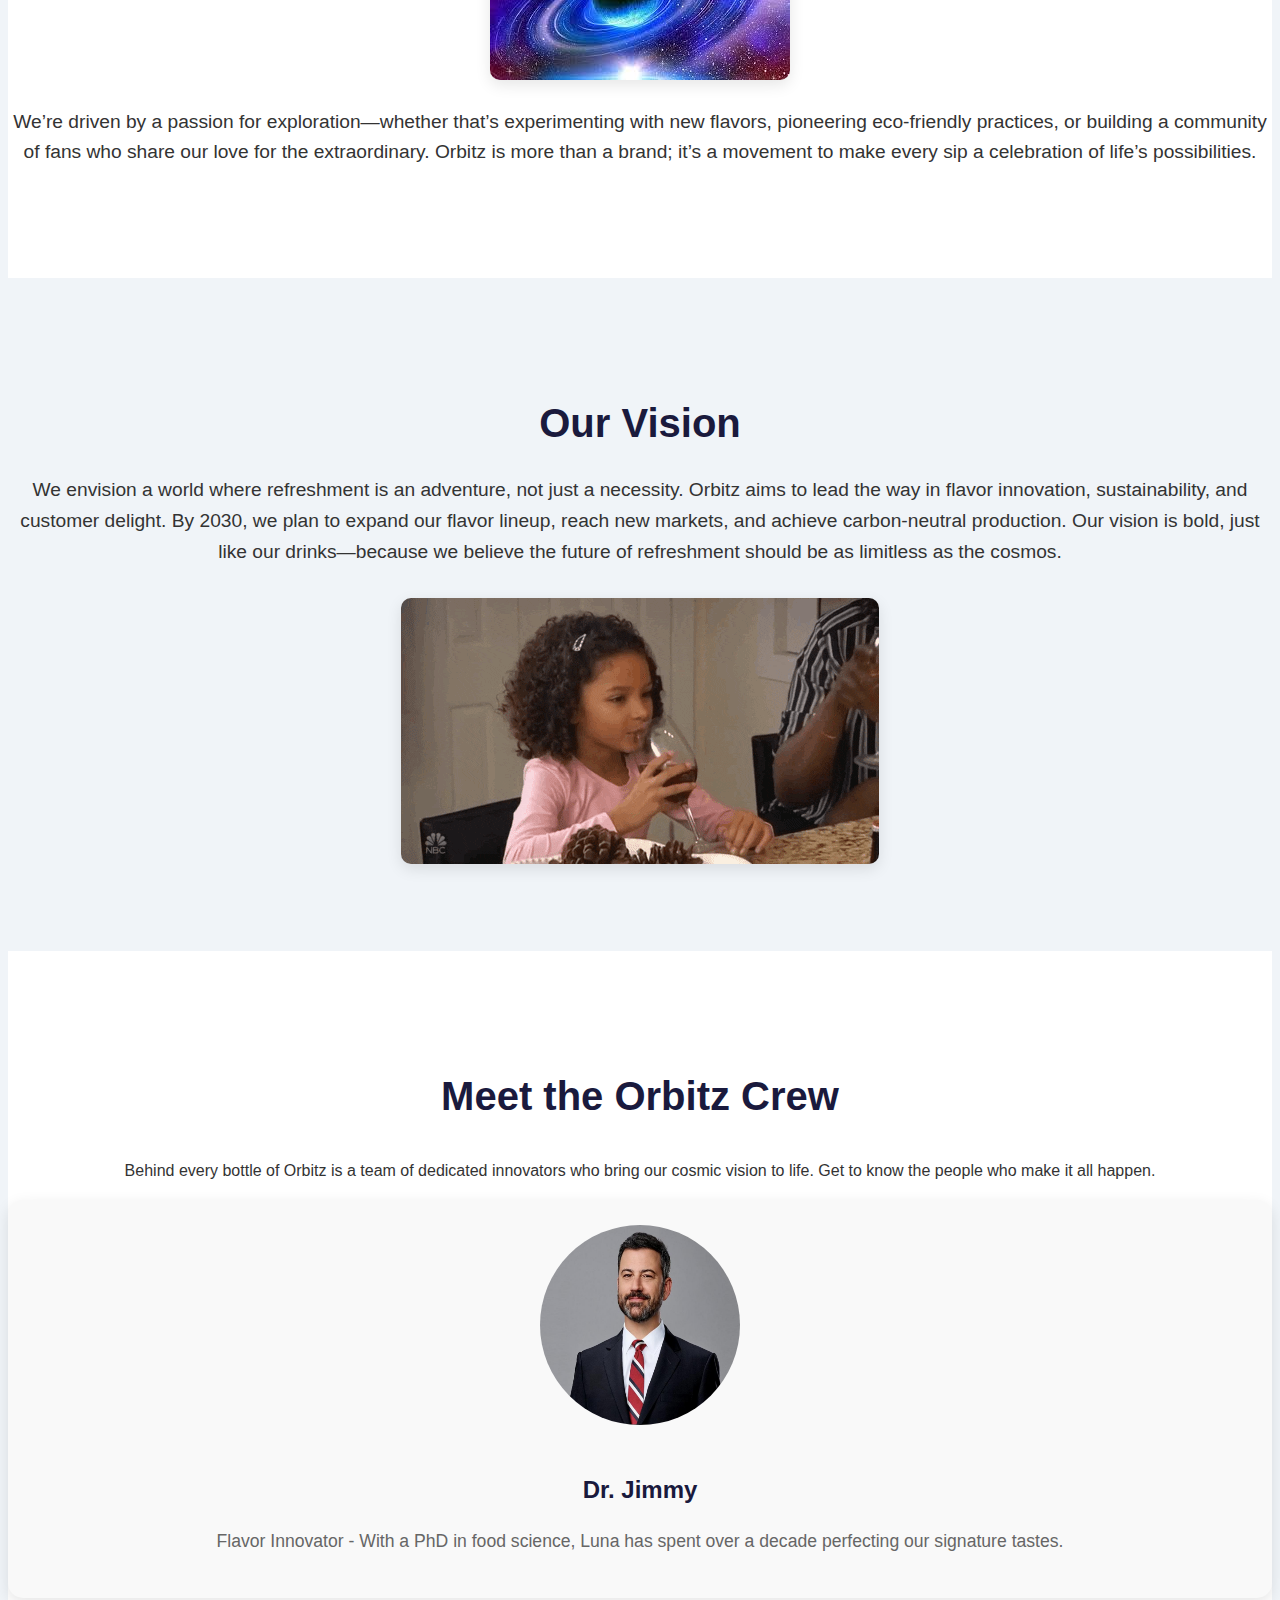
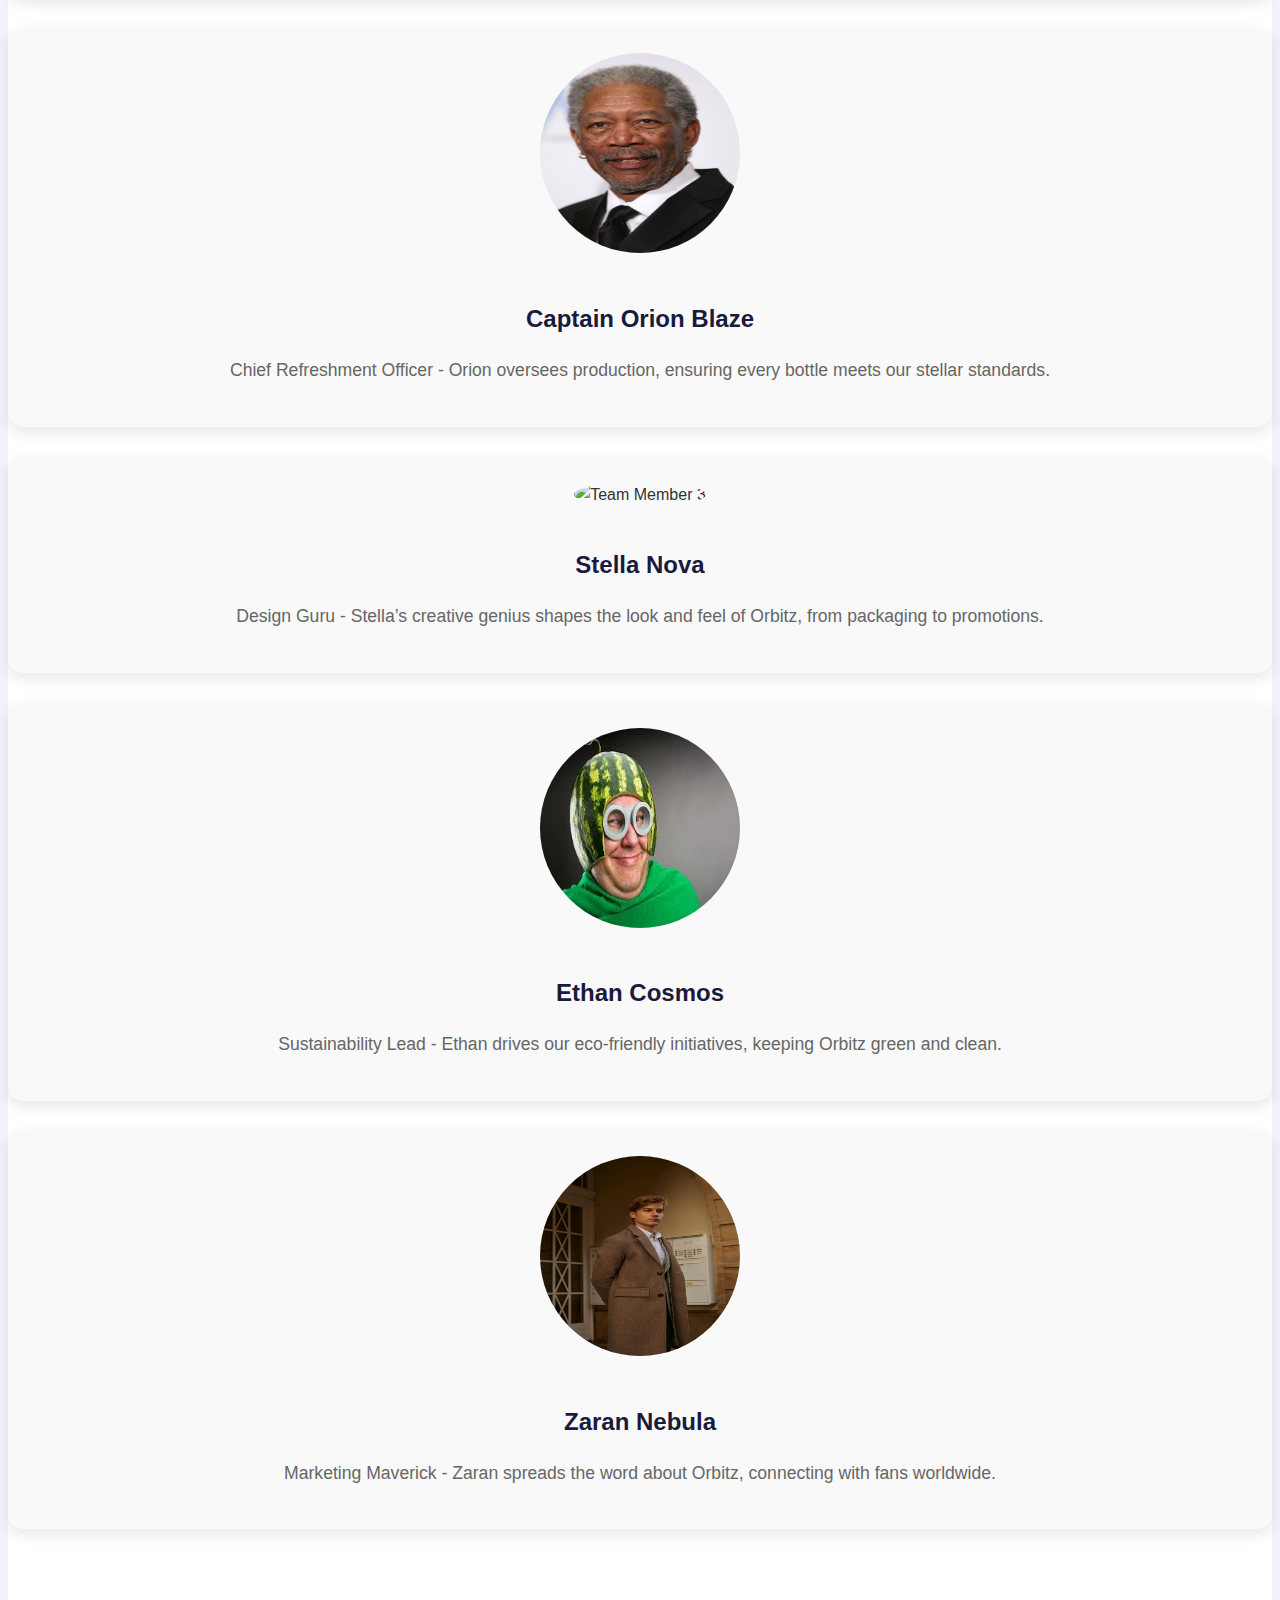
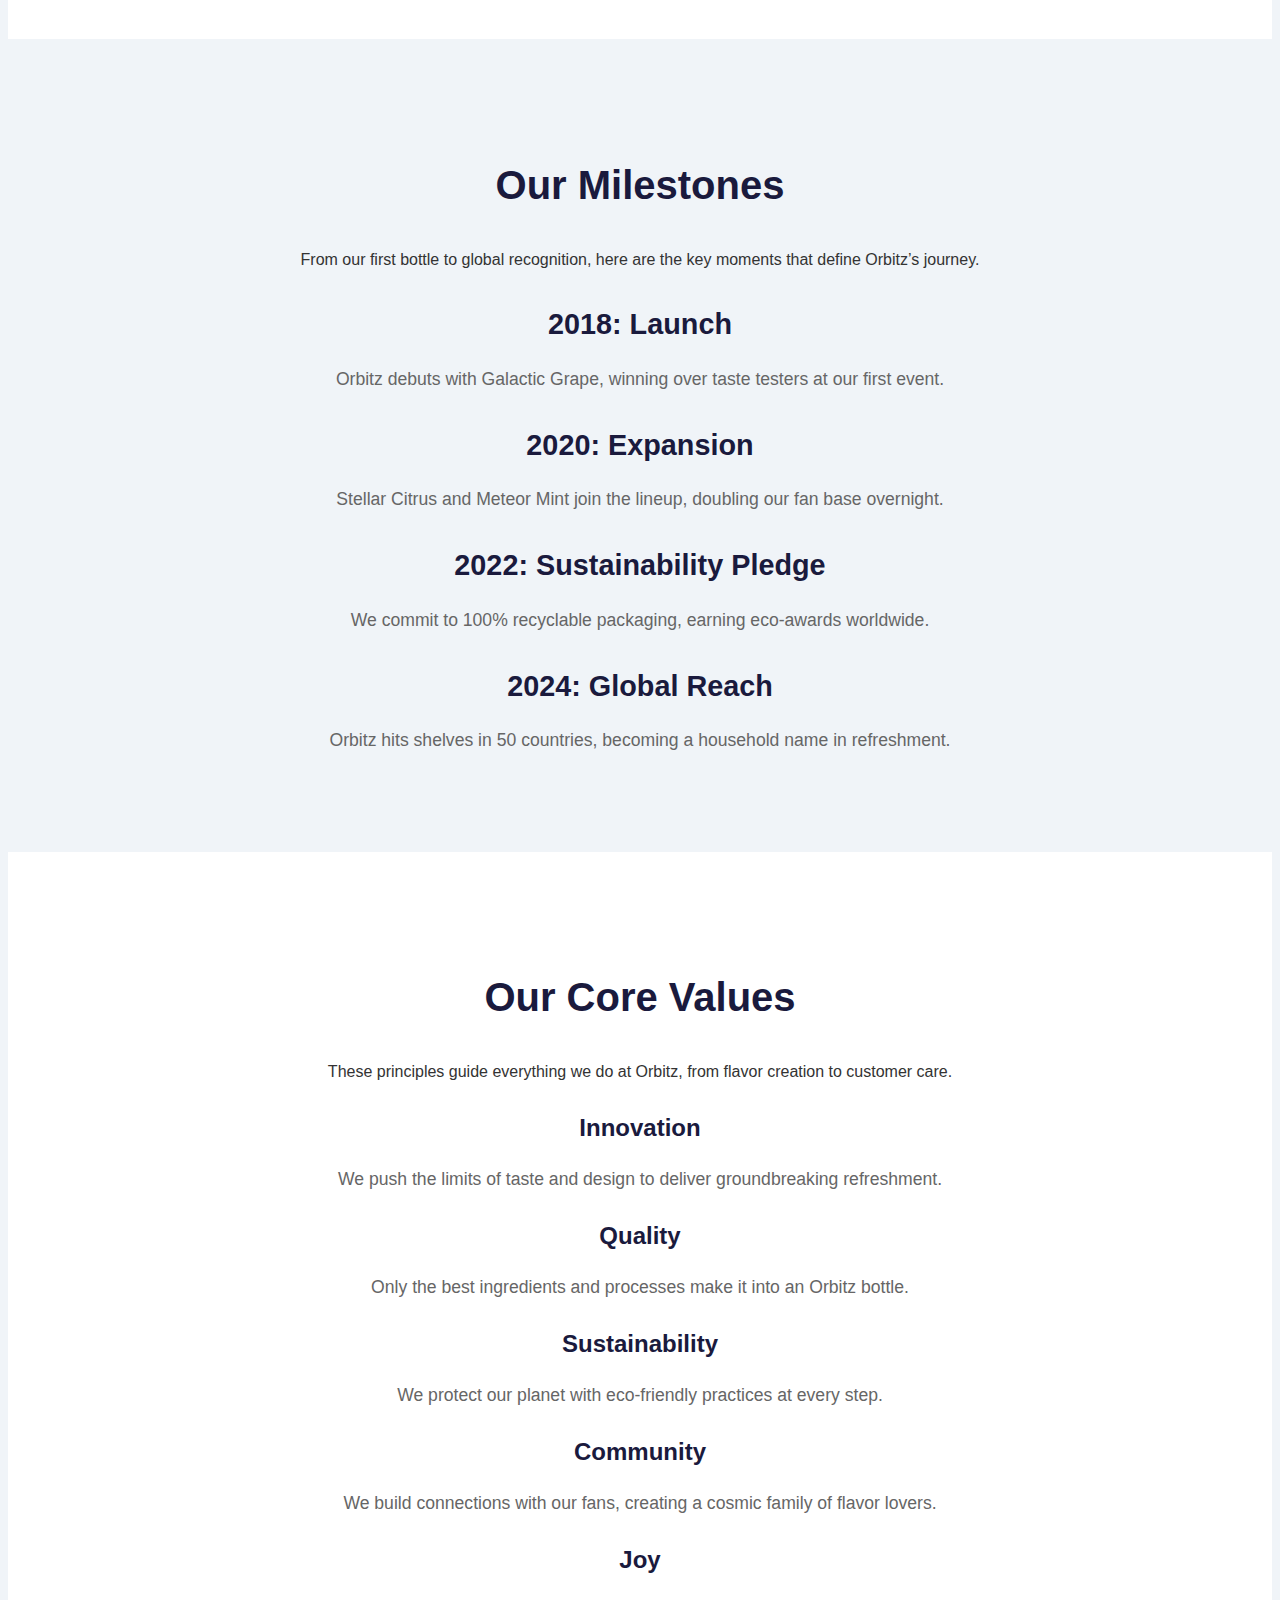
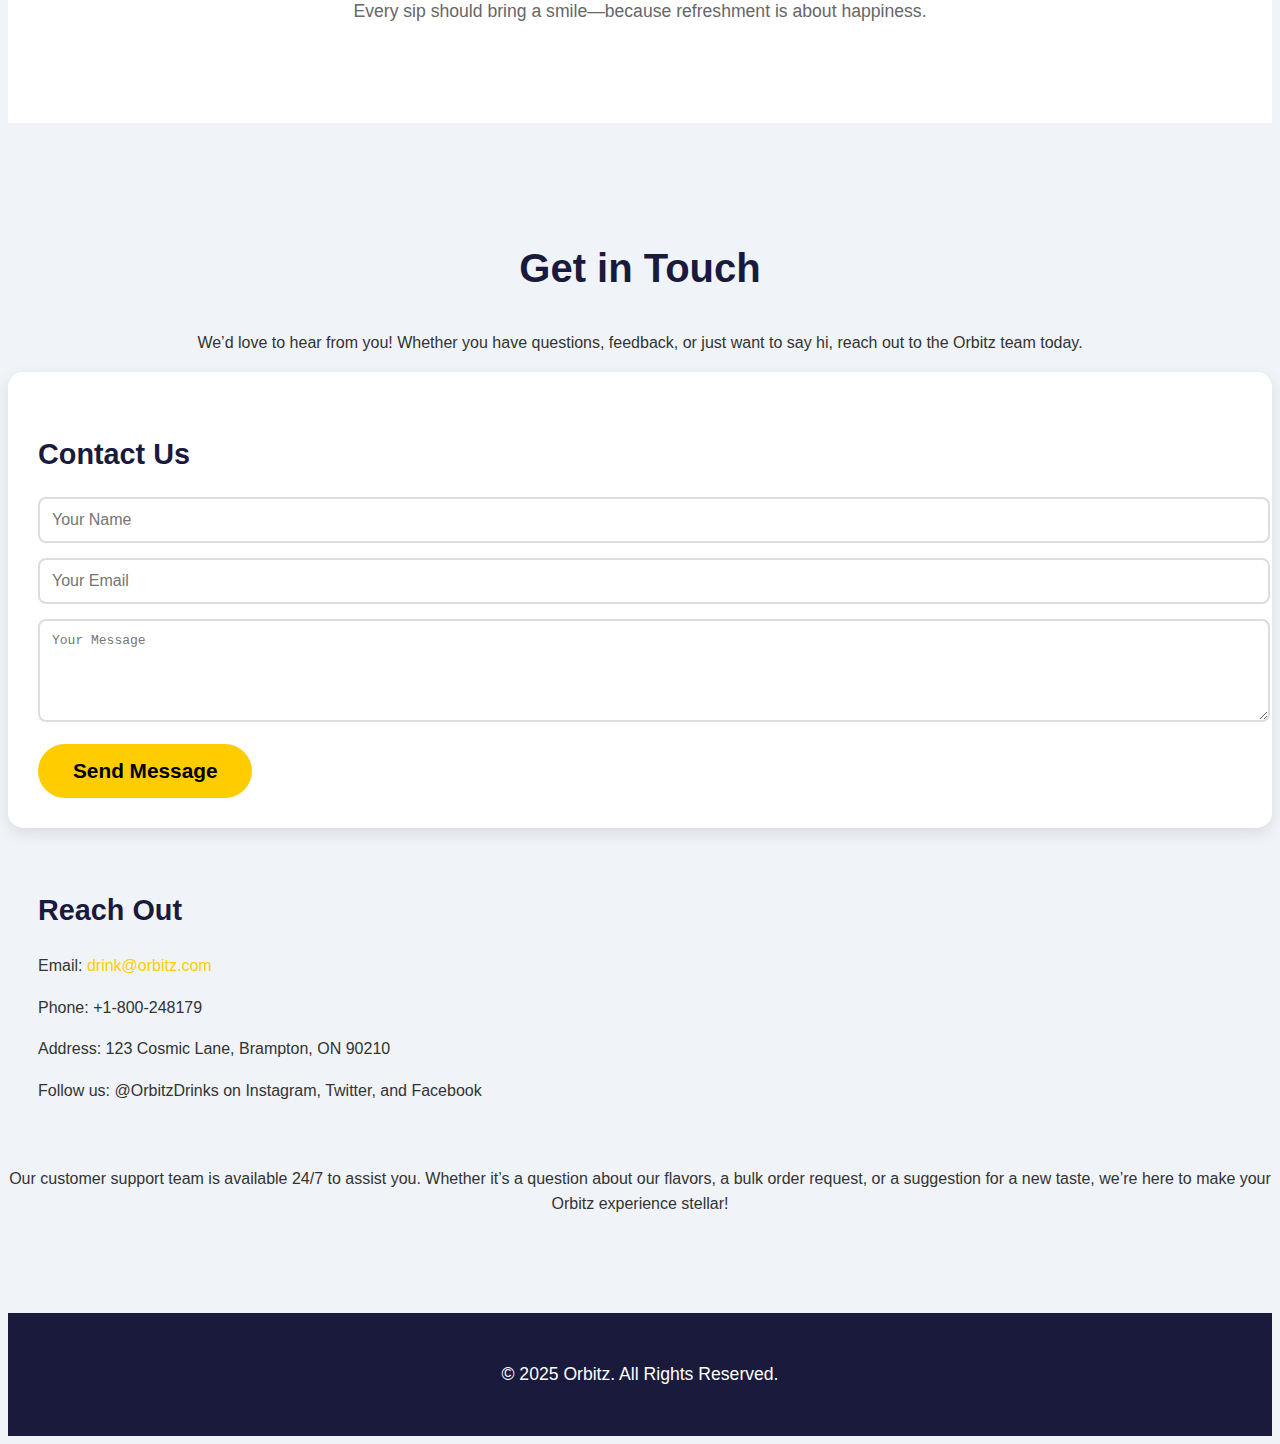
==== commit 26cf74c6: "Added the Orbitz logo to the header" ====
--- a/about.html
+++ b/about.html
@@ -12,6 +12,7 @@
         <div class="grid-con">
             <nav class="navbar col-span-full m-col-span-full l-col-span-full">
                 <h1 class="logo">Orbitz</h1>
+                <img src="images/FIP LOGO 1.svg" alt="Logo" width="50" height="50">
                 <div class="burger-menu" id="burger-menu">
                     <span></span>
                     <span></span>
